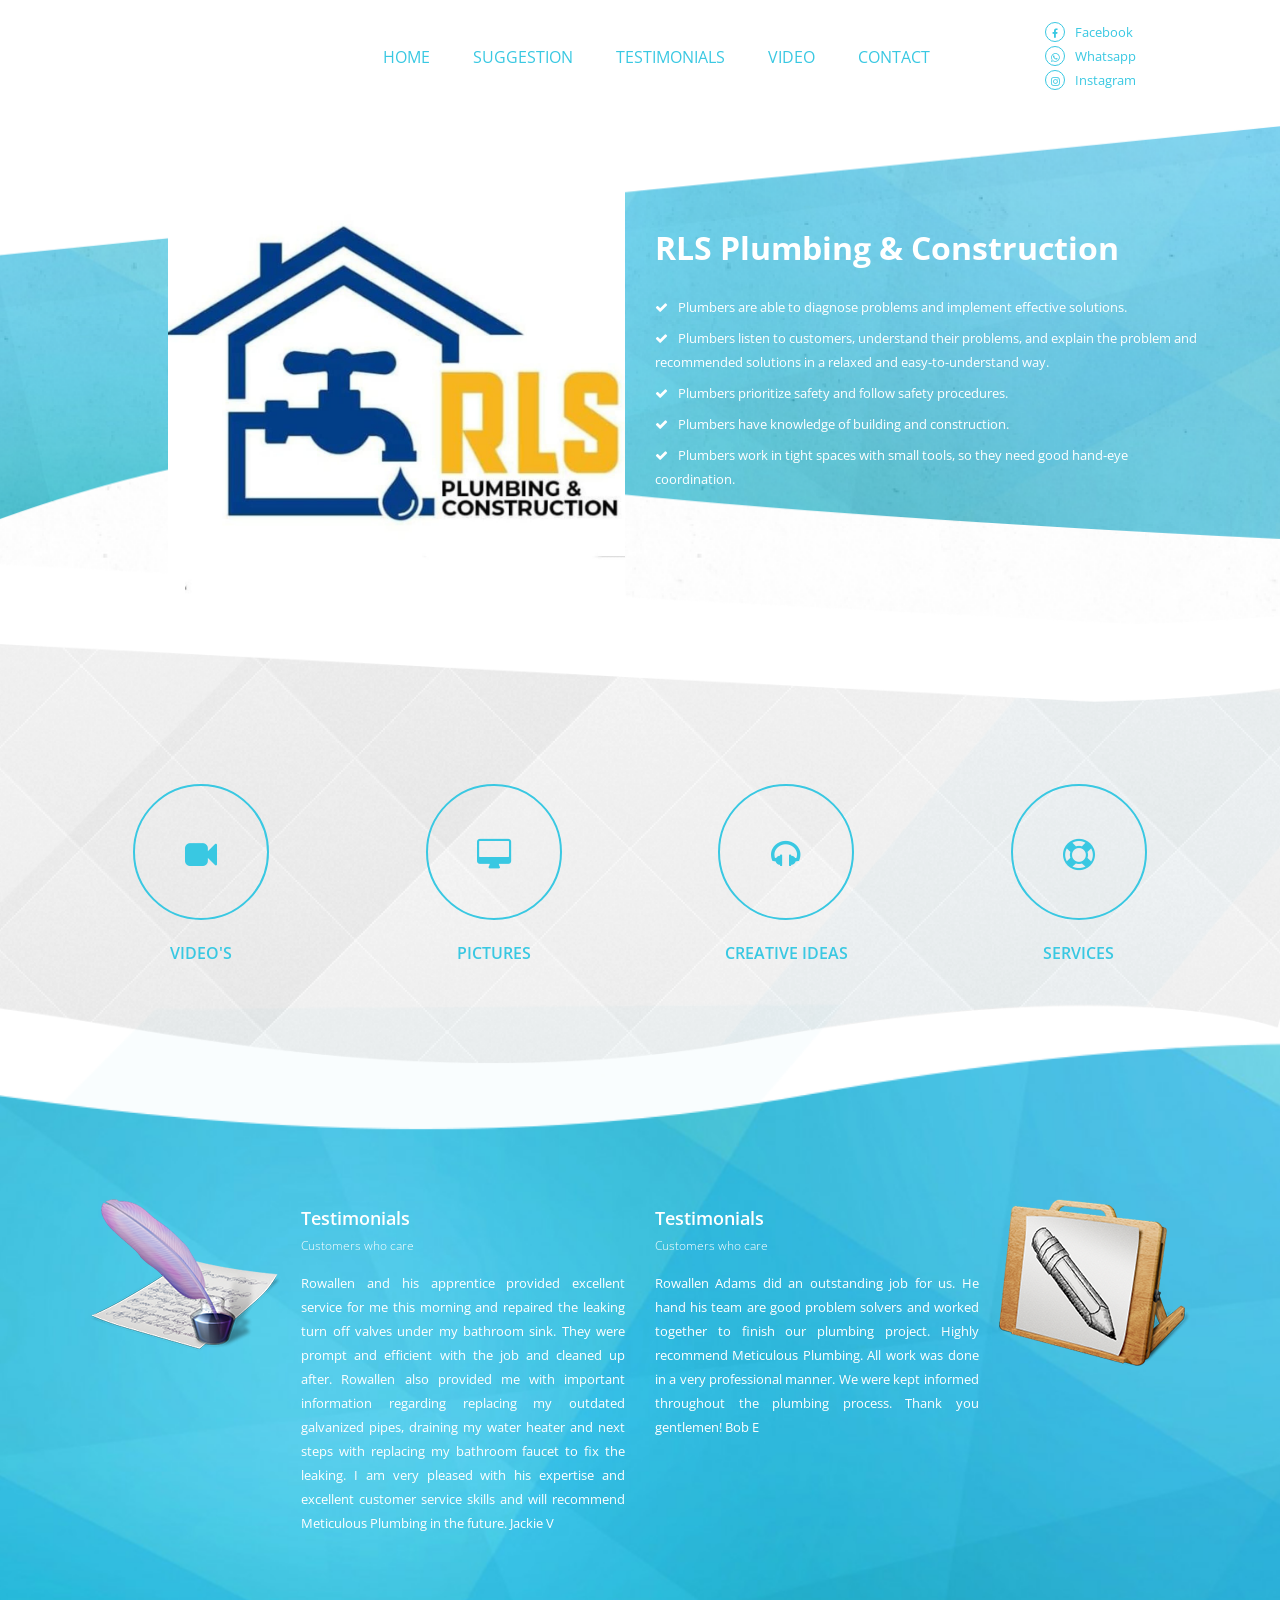
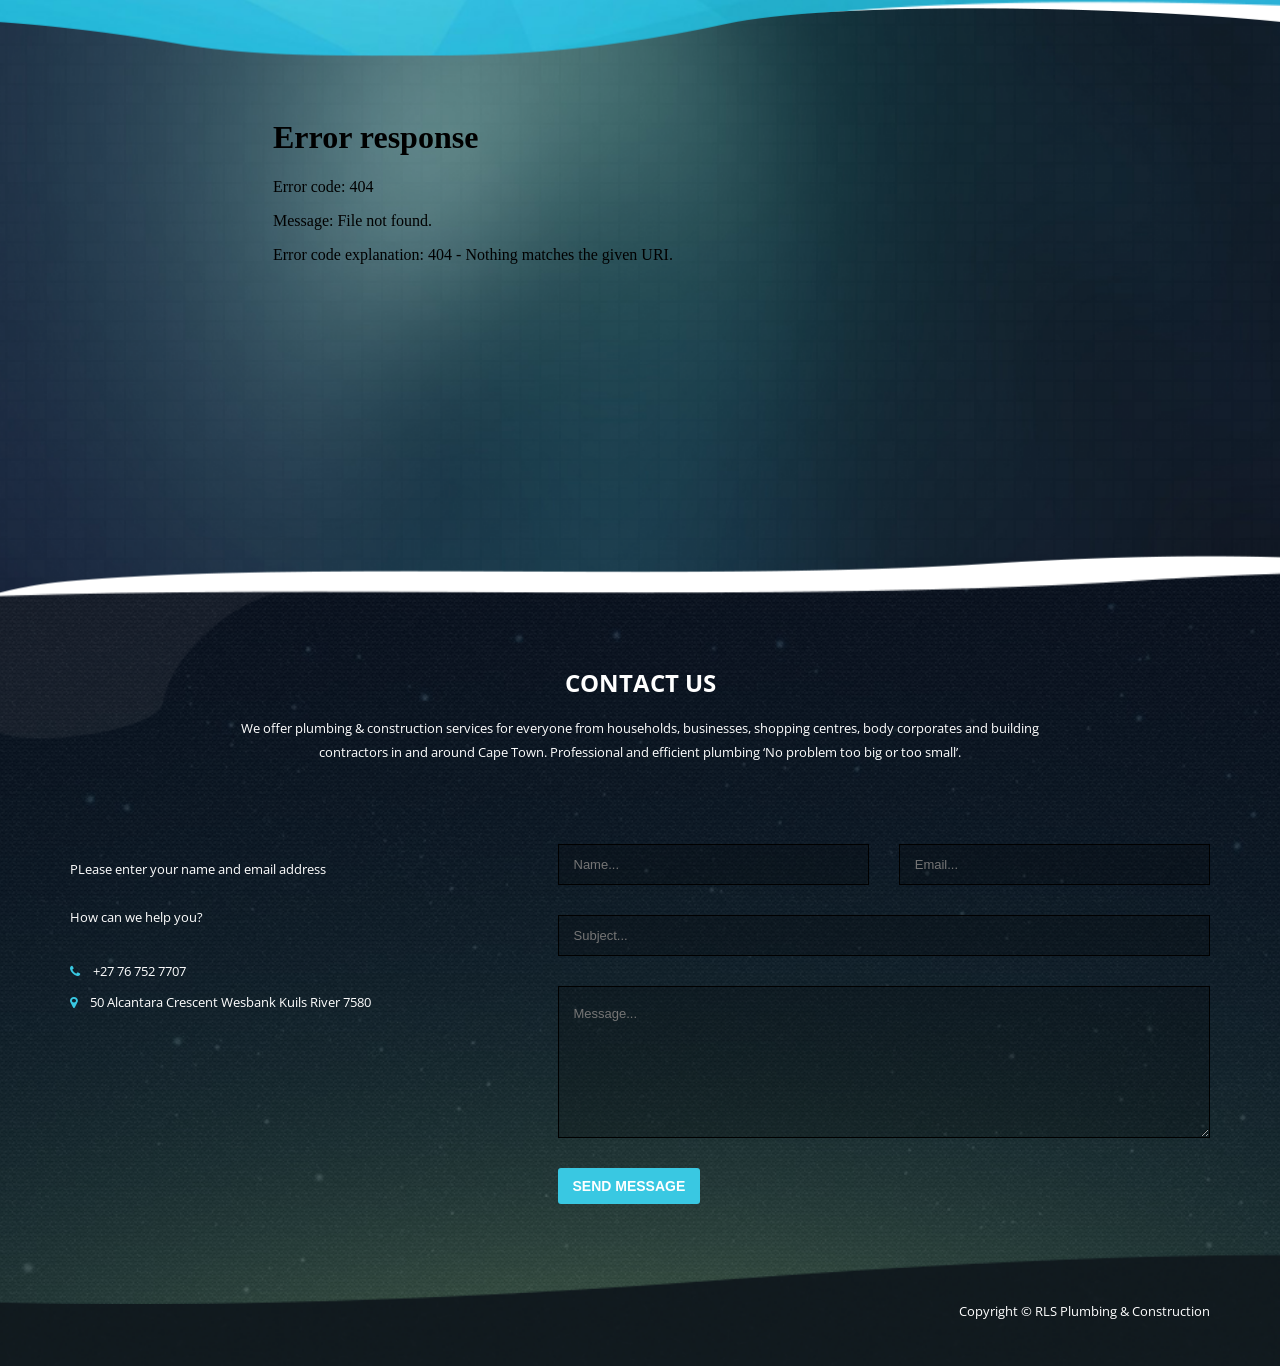
==== index.html @ 3a9bca2a "Update index.html" ====
<!DOCTYPE html>
<!-- Created by Prashan Birijraj --> <html class="no-js"> <!--<![endif]-->
<head>
    <meta charset="utf-8">
    <title>RLS Plumbing</title>
    <meta name="description" content="">
    <meta name="viewport" content="width=device-width, initial-scale=1.0, maximum-scale=1.0, user-scalable=no">
    
    <!-- Bootstrap Stylesheet -->
    <link rel="stylesheet" href="css/bootstrap.min.css">

    <!-- Animate -->
    <link rel="stylesheet" href="css/animate.min.css">

    <!-- Google Fonts -->
    <link href='http://fonts.googleapis.com/css?family=Open+Sans:400,300,600,700,800' rel='stylesheet' type='text/css'>
    
    <!-- FontAwesome Icons -->
    <link rel="stylesheet" href="css/font-awesome.min.css">
    
    <!-- Normalize Stylesheet -->
    <link rel="stylesheet" href="css/normalize.min.css">

    <!-- Main Styles -->
    <link rel="stylesheet" href="css/templatemo_style.css">

    <script src="js/vendor/modernizr-2.6.2.min.js"></script>
    

</head>
<body>
    <div id="responsive-menu">
        <ul class="menu-holder">
        <li><a href="#"><i class="fa fa-home"></i>Home</a></li>
        <li><a href="#services"><i class="fa fa-cogs"></i>Services</a></li>
        <li><a href="#testimonials"><i class="fa fa-list"></i>Testimonials</a></li>
        <li><a href="#video"><i class="fa fa-list"></i>Video</a></li>
        </ul>
    </div>

    <!-- HEADER -->
    <header class="site-header">
        <div class="container">
            <div class="row">
                <div class="menu-holder">
                    <div class="col-md-3 col-sm-2 logo">
                    
                   </div>
                    <div class="col-md-7 col-sm-8">
                        <nav class="main-menu hidden-xs">
                            <ul>
                                <li><a href="#">Home</a></li>
                                <li><a href="#services">Suggestion</a></li>
                                <li><a href="#products">Testimonials</a></li>
                                <li><a href="#video">Video</a></li>
                                <li><a href="#contact">Contact</a></li>
                            </ul>
                        </nav>
                    </div>
                    <div class="col-md-2 col-sm-2 col-xs-12">
                        <ul class="social-top">
                            <li><a href="https://www.facebook.com/profile.php?id=100056370736093&mibextid=ZbWKwL" target="_blank"><i class="fa fa-facebook"></i><span class="hidden-xs">Facebook</span></a></li>
                            <li><a href="https://wa.me/+27767527707" target="_blank"><i class="fa fa-whatsapp"></i><span class="hidden-xs">Whatsapp</span></a></li>
                            <li><a href="https://www.instagram.com/adamsrowallen?utm_source=qr&igsh=MXdmMWh0ejdxYThpOQ==" target="_blank"><i class="fa fa-instagram"></i><span class="hidden-xs">Instagram</span></a></li>
                        </ul>
                    </div>
                </div>

                <div class="text-right visible-xs">
                    <a href="#" id="mobile_menu"><span class="fa fa-bars"></span></a>
                </div>
            </div>
        </div>
    </header> <!-- .site-header -->
    
    <!-- TOP CONTENT -->
    <div class="top-c">
        <div class="container">
            <div class="row">
                <div class="col-md-offset-1 col-lg-5 col-md-5 col-xs-offset-1 col-sm-5 col-xs-8 col-xs-offset-2">
                    <div class="topc-img">
                        <img src="images/RLS.png"alt="">
                    </div>
                </div>
                <div class="col-lg-6 col-md-6 col-sm-6 col-xs-12">
                    <h3 class="topc-title">RLS Plumbing & Construction</h3>
                    <ul>
                        <li><i class="fa fa-check"></i>Plumbers are able to diagnose problems and implement effective solutions.<li>
                        <li><i class="fa fa-check"></i>Plumbers listen to customers, understand their problems, and explain the problem and recommended solutions in a relaxed and easy-to-understand way.</li>
                        <li><i class="fa fa-check"></i>Plumbers prioritize safety and follow safety procedures.</li>
                        <li><i class="fa fa-check"></i>Plumbers have knowledge of building and construction. </li>
                        <li><i class="fa fa-check"></i>Plumbers work in tight spaces with small tools, so they need good hand-eye    coordination.</li>
                    </ul>
                </div>
            </div>
        </div>
    </div>

    <!-- SERVICES -->
    <div class="content-section" id="services">
        <div class="container">
            <div class="row">
                <div class="col-md-3 col-xs-6 text-center">
                    <div class="service-item">
                        <div class="service-icon">
                            <i class="fa fa-video-camera"></i>
                        </div>
                        <h3 class="service-title">VIDEO'S</h3>
                    </div> <!-- .service-item -->
                </div> <!-- .col-md-3 -->
                <div class="col-md-3 col-xs-6 text-center">
                    <div class="service-item">
                        <div class="service-icon">
                            <i class="fa fa-desktop"></i>
                        </div>
                        <h3 class="service-title">PICTURES</h3>
                    </div> <!-- .service-item -->
                </div> <!-- .col-md-3 -->
                <div class="col-md-3 col-xs-6 text-center">
                    <div class="service-item">
                        <div class="service-icon">
                            <i class="fa fa-headphones"></i>
                        </div>
                        <h3 class="service-title">CREATIVE IDEAS</h3>
                    </div> <!-- .service-item -->
                </div> <!-- .col-md-3 -->
                <div class="col-md-3 col-xs-6 text-center">
                    <div class="service-item">
                        <div class="service-icon">
                            <i class="fa fa-support"></i>
                        </div>
                        <h3 class="service-title">SERVICES</h3>
                    </div> <!-- .service-item -->
                </div> <!-- .col-md-3 -->
            </div> <!-- .row -->
        </div> <!-- .container -->
    </div> <!-- #services -->
    
    <!-- PRODUCTS -->
    <div class="content-section" id="products">
        <div class="container">
            <div class="row">
                <div class="col-md-6">
                    <div class="col-md-5 col-xs-12 text-center">
                        <img src="images/product-1.png" alt="">
                    </div>                    
                    <div class="product-content col-md-7 col-xs-12">
                        <h3>Testimonials</h3>
                        <span>Customers who care</span>
                        <p>
                            Rowallen and his apprentice provided excellent service for me this morning and repaired the leaking turn off valves under my bathroom sink. They were prompt and efficient with the job and cleaned up after. Rowallen also provided me with important information regarding replacing my outdated galvanized pipes, draining my water heater and next steps with replacing my bathroom faucet to fix the leaking. I am very pleased with his expertise and excellent customer service skills and will recommend Meticulous Plumbing in the future.
                            

                            Jackie V</p>
                    </div>
                </div> <!-- .col-md-6 -->
                <div class="col-md-6">
                    <div class="product-content col-md-7 col-xs-12">
                        <h3>Testimonials</h3>
                        <span>Customers who care</span>
                        <p>Rowallen Adams did an outstanding job for us. He hand his team are good problem solvers and worked together to finish our plumbing project. Highly recommend Meticulous Plumbing. All work was done in a very professional manner. We were kept informed throughout the plumbing process. Thank you gentlemen!

                            Bob E</p>
                    </div>
                    <div class="col-md-5 col-xs-12 text-center">
                        <img src="images/product-2.png" alt="">
                    </div>
                </div> <!-- .col-md-6 -->
            </div>
        </div>
    </div> <!-- #products -->


    <!-- VIDEO FEATURe -->
    <div id="video" class="video-feature content-section">
        <div class="container">
            <div class="row">
                <div class="col-md-8 col-md-offset-2">
                    <div class="video embed-responsive embed-responsive-16by9">
                        <iframe src="Cover_video.mp4 "allowfullscreen></iframe>
                        <!-- https://www.scorchsoft.com/blog/youtube-z-index-embed-iframe-fix/ -->
                    </div>
                </div> <!-- .col-md-8 -->
            </div> <!-- .row -->
        </div> <!-- .container -->
    </div> <!-- .video-feature -->


    <!-- CONTACT -->
    <div class="content-section" id="contact">
        <div class="container">
            <div class="row">
                <div class="col-md-12 text-center section-header">
                    <h2 class="section-title">Contact Us</h2>
                    <p>We offer plumbing & construction services for everyone from households, businesses, shopping centres, body corporates and building contractors in and around Cape Town. Professional and efficient plumbing ‘No problem too big or too small’.</p>
                </div>
            </div>
            <div class="row">
               <div class="col-md-5 contact-info">
                   <p>PLease enter your name and email address <br><br>How can we help you?</p>
                   <ul>
                       <li><i class="fa fa-phone"></i> +27 76 752 7707</li>
                       <li><i class="fa fa-map-marker"></i> 50 Alcantara Crescent Wesbank Kuils River 7580 </li>
                   </ul>
               </div> <!-- .col-md-5 -->
               <div class="col-md-7">
                    <div class="row">
                        <form class="contact-form" action="#" method="post">
                           <fieldset class="col-md-6">
                               <input type="text" name="name" placeholder="Name...">
                           </fieldset>
                           <fieldset class="col-md-6">
                               <input type="email" name="email" placeholder="Email...">
                           </fieldset>
                           <fieldset class="col-md-12">
                               <input type="text" name="subject" placeholder="Subject...">
                           </fieldset>
                           <fieldset class="col-md-12">
                               <textarea name="message" id="message" cols="30" rows="5" placeholder="Message..."></textarea>
                           </fieldset>
                           <fieldset class="col-md-12">
                               <input type="submit" value="Send Message" class="main-button">
                           </fieldset>
                        </form>
                    </div> <!-- .row -->
               </div> <!-- .col-md-8 -->
            </div> <!-- .row -->
        </div> <!-- .container -->
    </div> <!-- #contact -->


    <!-- FOOTER -->
    <footer class="site-footer">
        <div class="container">
            <div class="row">
                <div class="col-md-12 text-right">
                    <p>Copyright &copy; RLS Plumbing & Construction</p>
                </div> <!-- .col-md-12 -->
            </div> <!-- .row -->
        </div> <!-- .container -->
    </footer> <!-- .site-footer -->


    <script src="js/vendor/jquery-1.10.1.min.js"></script>
    <script src="js/vendor/jquery.gmap3.min.js"></script>
    <script src="js/plugins.js"></script>
    <script src="js/main.js"></script>
    <script src="js/mobile-menu.js"></script>
</body>
</html>
---- css/templatemo_style.css ----
/*

Ocean Template

http://www.templatemo.com/tm-420-ocean
	
*/


/* ==========================================================================
    HTML5 Boilerplate styles - h5bp.com (generated via initializr.com)
   ========================================================================== */
html,
button,
input,
select,
textarea {
  color: #222;
}
body {
  font-size: 1em;
  line-height: 1.4;
}
::-moz-selection {
  background: #b3d4fc;
  text-shadow: none;
}
::selection {
  background: #b3d4fc;
  text-shadow: none;
}

hr {
  display: block;
  height: 1px;
  border: 0;
  border-top: 1px solid #ccc;
  margin: 1em 0;
  padding: 0;
}
img {
  vertical-align: middle;
}
fieldset {
  border: 0;
  margin: 0;
  padding: 0;
}
textarea {
  resize: vertical;
}
.chromeframe {
  margin: 0.2em 0;
  background: #ccc;
  color: #000;
  padding: 0.2em 0;
}
/* ==========================================================================
   Helper classes
   ========================================================================== */
.hidden {
  display: none !important;
  visibility: hidden;
}
.visuallyhidden {
  border: 0;
  clip: rect(0 0 0 0);
  height: 1px;
  margin: -1px;
  overflow: hidden;
  padding: 0;
  position: absolute;
  width: 1px;
}
.visuallyhidden.focusable:active,
.visuallyhidden.focusable:focus {
  clip: auto;
  height: auto;
  margin: 0;
  overflow: visible;
  position: static;
  width: auto;
}
.invisible {
  visibility: hidden;
}
.clearfix:before,
.clearfix:after {
  content: " ";
  display: table;
}
.clearfix:after {
  clear: both;
}
.clearfix {
  *zoom: 1;

}
.text-muted {
  color: #848b8f;
}
/* ==========================================================================
    Forms
   ========================================================================== */
form input[type="text"],
form input[type="email"],
form input[type="number"],
form input[type="password"] {
  background: #fff;
  color: #999999;
  border: 1px solid #dddddd;
  padding: 12px 15px;
  width: 100%;
  -webkit-transition: all 250ms ease-in-out;
  -moz-transition: all 250ms ease-in-out;
  -o-transition: all 250ms ease-in-out;
  transition: all 250ms ease-in-out;
}
form input[type="text"]:focus,
form input[type="email"]:focus,
form input[type="number"]:focus,
form input[type="password"]:focus {
  -webkit-box-shadow: none !important;
  -moz-box-shadow: none !important;
  box-shadow: none !important;
  outline: none !important;
  border-color: #f57e37;
}
label {
  font-weight: normal;
}
/* ==========================================================================
   Print styles
   ========================================================================== */
@media print {
  * {
    background: transparent !important;
    color: #000 !important;
    /* Black prints faster: h5bp.com/s */
    box-shadow: none !important;
    text-shadow: none !important;
  }
  a,
  a:visited {
    text-decoration: underline;
  }
  a[href]:after {
    content: " (" attr(href) ")";
  }
  abbr[title]:after {
    content: " (" attr(title) ")";
  }
  /*
     * Don't show links for images, or javascript/internal links
     */
  .ir a:after,
  a[href^="javascript:"]:after,
  a[href^="#"]:after {
    content: "";
  }
  pre,
  blockquote {
    border: 1px solid #999;
    page-break-inside: avoid;
  }
  thead {
    display: table-header-group;
    /* h5bp.com/t */
  }
  tr,
  img {
    page-break-inside: avoid;
  }
  img {
    max-width: 100% !important;
  }
  @page {
    margin: 0.5cm;
  }
  p,
  h2,
  h3 {
    orphans: 3;
    widows: 3;
  }
  h2,
  h3 {
    page-break-after: avoid;
  }
}
/* ==========================================================================
    Structure & Defaults
   ========================================================================== */
html,
body {
  font-size: 100%;
  width: 100%;
  height: 100%;
}
body {
  background: #ffffff;
  color: #777777;
  font-size: 13px;
  line-height: 24px;
  font-family: 'Open Sans', sans-serif;
  overflow-x: hidden;
}
a {
  color: #39c8e2;
  text-decoration: none !important;
  -webkit-transition: color 200ms ease-in-out;
  -moz-transition: color 200ms ease-in-out;
  -o-transition: color 200ms ease-in-out;
  transition: color 200ms ease-in-out;
}
a:hover {
  color: #CCCC33;
}

#products a {
  color: #0066AA;
}

h1,
h2,
h3,
h4,
h5,
h6 {
  font-family: 'Open Sans', sans-serif;
}
input.main-button,
.main-button {
  font-size: 14px;
  font-weight: 700;
  text-transform: uppercase;
  padding: 10px 15px;
  color: #ffffff;
  background-color: #39c8e2;
  outline: 0;
  border: 0;
  -webkit-border-radius: 3px;
  -webkit-background-clip: padding-box;
  -moz-border-radius: 3px;
  -moz-background-clip: padding;
  border-radius: 3px;
  background-clip: padding-box;
}
/* ==========================================================================
    Header
   ========================================================================== */
.site-header {
  position: fixed;
  top: 0;
  left: 0;
  width: 100%;
  background: white;
  z-index: 1000;
  overflow: hidden;
  padding-bottom: 10px;
}
@include transition(all 250ms ease-in-out);
.site-header .logo {
  margin-top: 42px;
}
.site-header.scrolled {
  background: white;
}
.menu-holder {
  position: relative;
}
.main-menu {
  margin-top: 45px;
}
.main-menu ul {
  padding: 0;
  margin: 0;
  list-style: none;
}
.main-menu ul li {
  display: inline-block;
  margin: 0 20px;
}
.main-menu ul li a {
  text-transform: uppercase;
  font-size: 16px;
}
.main-menu ul li.active a {
  color: grey;
}
ul.social-top {
  padding: 0;
  margin: 20px 0 0 0;
}
ul.social-top li {
  display: block;
}
ul.social-top li a i {
  margin-right: 10px;
  width: 20px;
  height: 20px;
  border: 1px solid #39c8e2;
  -webkit-border-radius: 50%;
  -webkit-background-clip: padding-box;
  -moz-border-radius: 50%;
  -moz-background-clip: padding;
  border-radius: 50%;
  background-clip: padding-box;
  text-align: center;
  line-height: 20px;
  font-size: 10px;
}
#responsive-menu {
  top: 0;
  width: 250px;
  height: 100%;
  background: #f3f3f3;
  position: fixed;
  z-index: 5500;
  right: -250px;
  transition: all 0.3s ease;
  display: block;
  overflow-y: auto;
  -webkit-overflow-scrolling: touch;
}

#responsive-menu.open {
  right: 0;
}

#responsive-menu ul {
  padding: 0;
  margin: 20px 0;
  list-style: none;
}

#responsive-menu ul li {
  display: block;
  margin-bottom: 10px;
  padding: 0 15px;
}

#responsive-menu ul li a {
  padding: 12px 18px;
  background-color: #39c8e2;
  color: #fff;
  display: block;
  border-radius: 4px;
  text-transform: uppercase;
  font-size: 14px;
  transition: all 0.2s ease;
}

#responsive-menu ul li a:hover {
  background-color: #2ba7bd;
}

#responsive-menu ul li a i {
  margin-right: 15px;
  width: 20px;
  text-align: center;
}

a#mobile_menu {
  font-size: 24px;
  background-color: #39c8e2;
  color: #ffffff;
  width: 45px;
  height: 45px;
  display: block;
  text-align: center;
  line-height: 45px;
  position: fixed;
  top: 15px;
  right: 15px;
  border-radius: 4px;
  z-index: 6000;
  transition: all 0.2s ease;
}

a#mobile_menu:hover {
  background-color: #2ba7bd;
}

@media (max-width: 767px) {
  .site-header {
    padding: 10px 0;
  }
  
  .main-menu {
    display: none;
  }
  
  .social-top {
    text-align: center;
    margin-top: 20px;
  }
  
  .social-top li {
    display: inline-block;
    margin: 0 5px;
  }
  
  .social-top li a {
    display: flex;
    align-items: center;
    justify-content: center;
    width: 35px;
    height: 35px;
    background: #39c8e2;
    border-radius: 50%;
    color: white;
  }
  
  .social-top li a i {
    margin: 0;
    border: none;
    font-size: 16px;
  }
  
  .social-top li a span {
    display: none;
  }
}

.content-section {
  padding-top: 80px;
}
.top-c {
  background: url(../images/slider-bg.png) no-repeat top center;
  background-size: cover;
  width: 100%;
  height: 504px;
  margin-top: 120px;
  position: relative;
  z-index: 12;
}
.top-c .topc-img {
  margin-top: 60px;
  overflow: hidden;
}
.top-c .topc-img img {
  width: 100%;
}
.top-c ul {
  padding: 0;
  margin: 0;
  list-style: none;
}
.top-c ul li {
  display: block;
  margin-bottom: 7px;
  color: #fff;
}
.top-c ul i {
  margin-right: 10px;
}
.top-c h3.topc-title {
  font-size: 32px;
  color: #fff;
  font-weight: 700;
  margin: 110px 0 30px 0;
}
#services {
  background: url(../images/service-bg.png) no-repeat top center;
  background-size: cover;
  padding-top: 140px;
  padding-bottom: 140px;
  position: relative;
  z-index: 10;
  margin-top: 20px;
}
#services .service-item .service-icon {
  width: 136px;
  height: 136px;
  line-height: 136px;
  text-align: center;
  color: #39c8e2;
  border: 2px solid #39c8e2;
  -webkit-border-radius: 50%;
  -webkit-background-clip: padding-box;
  -moz-border-radius: 50%;
  -moz-background-clip: padding;
  border-radius: 50%;
  background-clip: padding-box;
  font-size: 32px;
  margin: 0 auto;
  -webkit-transition: all 250ms ease-in-out;
  -moz-transition: all 250ms ease-in-out;
  -o-transition: all 250ms ease-in-out;
  transition: all 250ms ease-in-out;
  -webkit-transform: rotate(0);
  -moz-transform: rotate(0);
  -o-transform: rotate(0);
  -ms-transform: rotate(0);
  transform: rotate(0);
}
#services .service-item .service-icon i {
  text-align: center;
  line-height: 136px;
}
#services .service-item h3.service-title {
  text-transform: uppercase;
  font-size: 16px;
  color: #39c8e2;
  font-weight: 600;
  margin-top: 25px;
}
#services .service-item:hover .service-icon {
  background: #39c8e2;
  color: #ffffff;
  -webkit-transform: rotate(360deg);
  -moz-transform: rotate(360deg);
  -o-transform: rotate(360deg);
  -ms-transform: rotate(360deg);
  transform: rotate(360deg);
}
#products {
  background: url(../images/products-bg.png) no-repeat top center;
  background-size: cover;
  position: relative;
  z-index: 11;
  color: #ffffff;
  padding-top: 200px;
  padding-bottom: 120px;
  margin-top: -120px;
}
/*#products .product-left .image-product {
  float: left;
  margin-right: 40px;
}
#products .product-right .image-product {
  float: right;
  margin-left: 40px;
}
#products .image-product {
  width: 192px;
  overflow: hidden;
}
#products .image-product img {
  width: 100%;
}
#products .product-content {
  overflow: hidden;
}*/

#products .product-content {
  padding-left: 0;
  padding-right: 0;
}
#products .product-content h3 {
  font-size: 18px;
  font-weight: 600;
  margin: 10px 0 5px 0;
}
#products .product-content span {
  font-size: 12px;
  font-weight: 300;
  margin-bottom: 20px;
}
#products .product-content p {
  text-align: justify;
}

.video-feature {
  padding: 90px 0;
  background: url(../images/video-bg.png) no-repeat top center;
  background-size: cover;
  position: relative;
  z-index: 12;
  margin-top: -60px;
}

#contact {
  color: #ffffff;
  background: url(../images/contact-bg.png) no-repeat top center;
  background-size: cover;
  margin-top: -40px;
  padding-bottom: 100px;
  position: relative;
  z-index: 14;
}
#contact .section-header {
  margin-bottom: 80px;
}
#contact .section-header p {
  width: 70%;
  margin: 0 auto;
}
#contact h2.section-title {
  font-size: 24px;
  font-weight: 700;
  text-transform: uppercase;
}
#contact p {
  margin-bottom: 30px;
}
#contact a:hover {
  color: #ffffff;
}
#contact ul {
  padding: 0;
  margin: 0;
  list-style: none;
}
#contact ul li {
  margin-bottom: 0.5em;
}
#contact ul li i {
  color: #39c8e2;
  margin-right: 10px;
}
#contact input[type=text],
#contact input[type=email],
#contact textarea {
  color: #fff;
  border: 1px solid #000;
  background: transparent;
  background-color: rgba(0, 0, 0, 0.2);
  margin-bottom: 30px;
}
#contact input[type=text]:focus,
#contact input[type=email]:focus,
#contact textarea:focus {
  border-color: #39c8e2;
}
#contact textarea {
  padding: 15px;
  width: 100%;
  max-width: 100%;
  min-width: 100%;
}
#contact textarea:focus {
  outline: 0;
}
.site-footer {
  background: url(../images/footer-bg.png) no-repeat bottom;
  background-size: cover;
  color: #ffffff;
  position: relative;
  z-index: 7px;
  margin-top: -55px;
  padding: 30px 0;
}
.site-footer p {
  margin-top: 20px;
}


@media (max-width: 992px) and (min-width: 780px) {
	.container {
		width: 96%;
	}
}

/*  Medium devices (desktops, 992px and up)  */

@media (max-width: 992px) {

  .main-menu ul li {
    margin: 0 10px;
  }
  .menu-holder {
    overflow: hidden;
  }
/*  ul.social-top {
    display: none;
  }*/
  .main-menu {
    text-align: right;
  }
/*  ul.social-top {
    text-align: right;
  }
  ul.social-top li {
    display: inline-block;
    margin-right: 6px;
  }*/
  ul.social-top {
    margin-top: 10px;
	margin-left: 10px;
  }
  ul.social-top span {
	  font-size: 10px;
  }
  .top-c {
  	background-image: none;
    background-color: #39c8e2;
	background-position: top;
	height: auto;
    padding-bottom: 60px;
  }
  .top-c .topc-img {
    margin-top: 100px;
  }
  .top-c h3.topc-title {
    margin-top: 100px;
  }
  #services {
/*  background-image: none;
    background-color: #ececec;	*/
    margin-top: 0;
	padding-top: 100px;
    padding-bottom: 60px;
  }
  #services .service-item {
    margin-bottom: 40px;
  }
  #products {
    margin-top: 0;
/*	background-image: none;
    background-color: #39c8e2;	*/
    padding-bottom: 60px;
    padding-top: 100px;
  }
  #products .product-left {
    margin-bottom: 60px;
  }
  .video-feature {
    margin-top: 0;
/*	background-image: none;
    background-color: #243b4e;	*/
  }
  .video-feature iframe {
    width: 100%;
  }
  #contact {
    margin-top: 0;
/*	background-image: none;  
    background-color: #14282b;	*/
  }
  #contact .section-header p {
    display: none;
  }
  #contact .contact-info {
    margin-bottom: 60px;
  }
  .site-footer {
/*  background-image: none; 	*/
    background-color: #111a1f;
    margin-top: 0;
    padding: 15px 0;
  }
}
/*  Small devices (tablets, 768px and up)  */
@media (max-width: 768px) {
  .top-c {
    text-align: center;
  }
  .top-c .topc-img {
    margin-top: 60px;
    margin-left: 70px;
  }
  .top-c h3.topc-title {
    margin-top: 60px;
  }
  .site-header .logo {
    margin-top: 20px;
  }
  ul.social-top li {
    display: inline-block;
    margin-right: 6px;
  }
}

/* Mobile Styles */
@media (max-width: 767px) {
  /* General Mobile Adjustments */
  body {
    font-size: 16px;
  }

  .container {
    padding-left: 15px;
    padding-right: 15px;
  }

  /* Header Adjustments */
  .site-header {
    padding: 10px 0;
  }

  /* Navigation Menu */
  .main-menu {
    display: none;
  }

  #responsive-menu {
    display: block;
    position: fixed;
    top: 60px;
    left: 0;
    width: 100%;
    background: rgba(0, 0, 0, 0.9);
    z-index: 1000;
  }

  #responsive-menu ul {
    margin: 0;
    padding: 0;
    list-style: none;
  }

  #responsive-menu ul li {
    border-bottom: 1px solid rgba(255, 255, 255, 0.1);
  }

  #responsive-menu ul li a {
    color: white;
    padding: 15px 20px;
    display: block;
    text-decoration: none;
    font-size: 16px;
  }

  #responsive-menu ul li a i {
    margin-right: 10px;
  }

  /* Content Sections */
  .content-section {
    padding: 40px 0;
  }

  /* Text Adjustments */
  h1 {
    font-size: 2em;
  }

  h2 {
    font-size: 1.5em;
  }

  /* Service Items */
  .service-item {
    margin-bottom: 30px;
  }

  /* Contact Form */
  .contact-form {
    padding: 20px;
  }

  .contact-form input,
  .contact-form textarea {
    margin-bottom: 15px;
  }

  /* Images */
  img {
    max-width: 100%;
    height: auto;
  }
}

/* Tablet Styles */
@media (min-width: 768px) and (max-width: 991px) {
  .container {
    padding-left: 20px;
    padding-right: 20px;
  }

  .service-item {
    margin-bottom: 30px;
  }
}
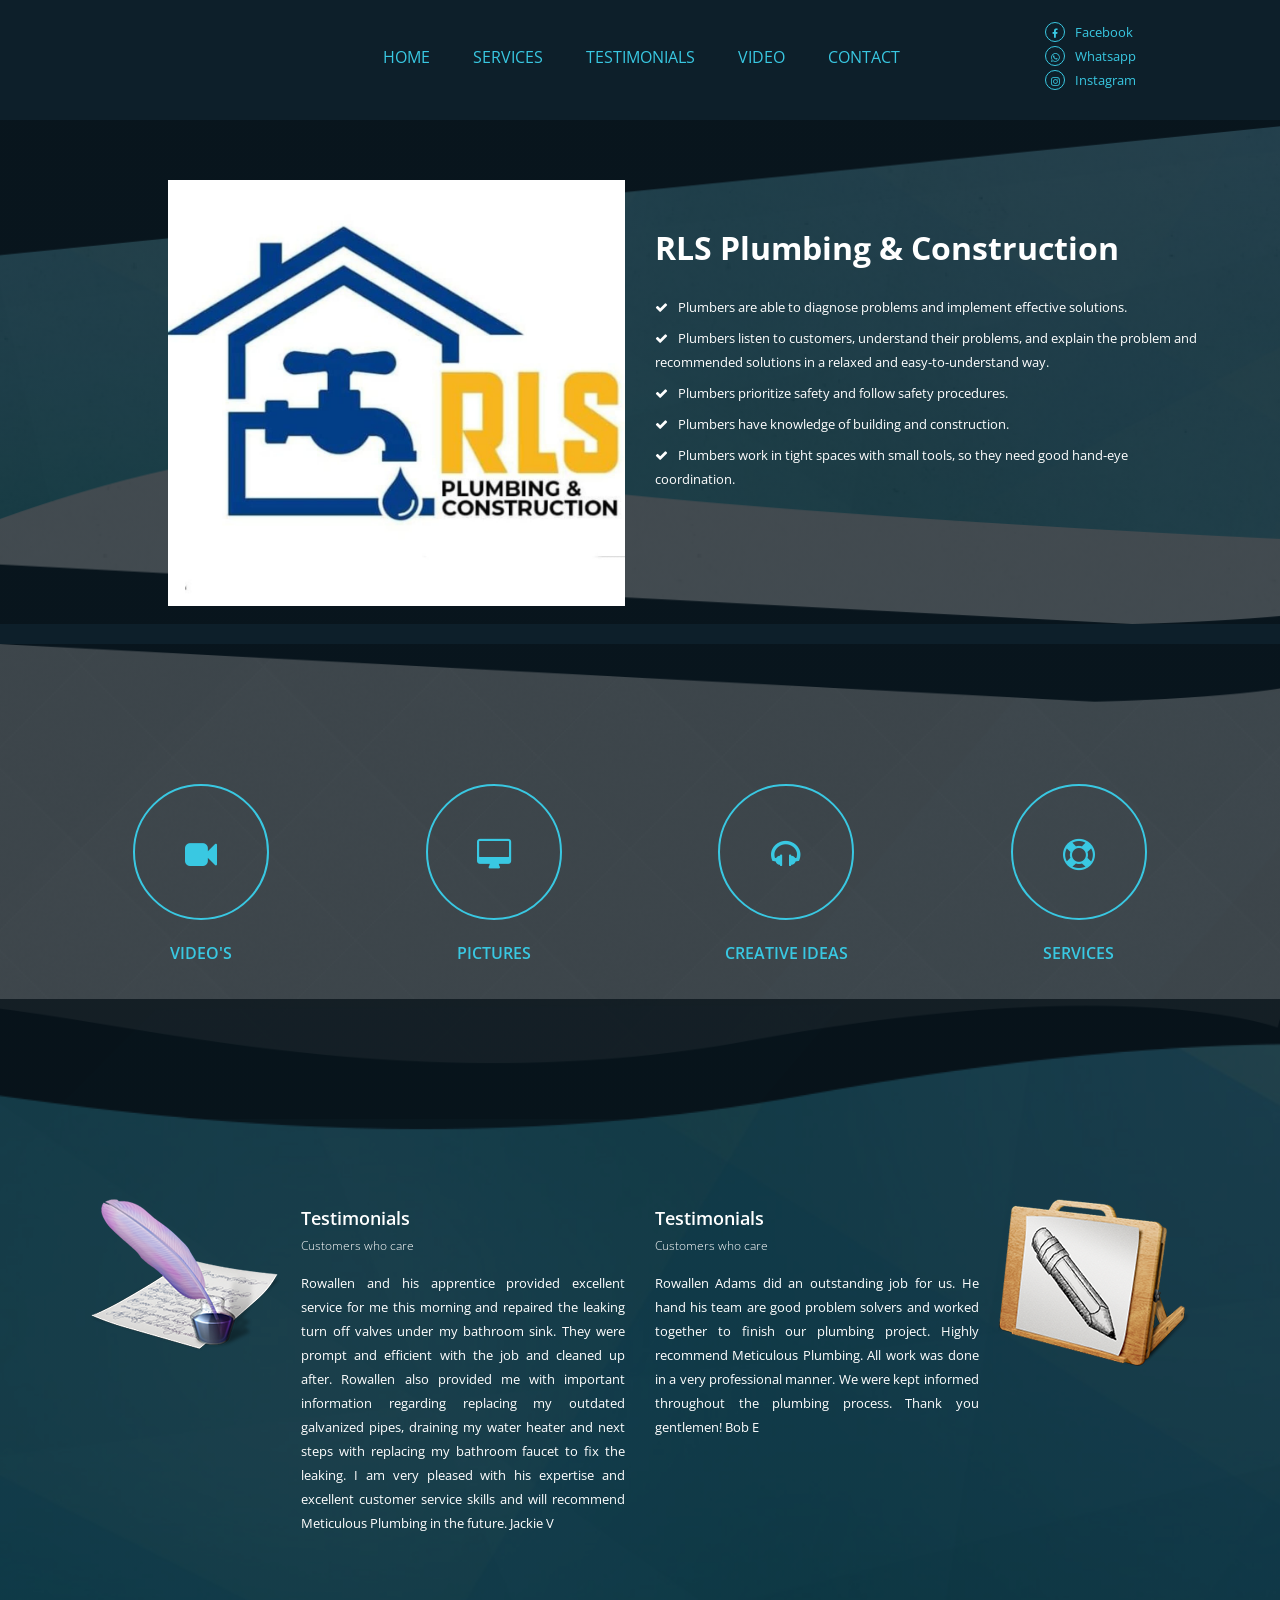
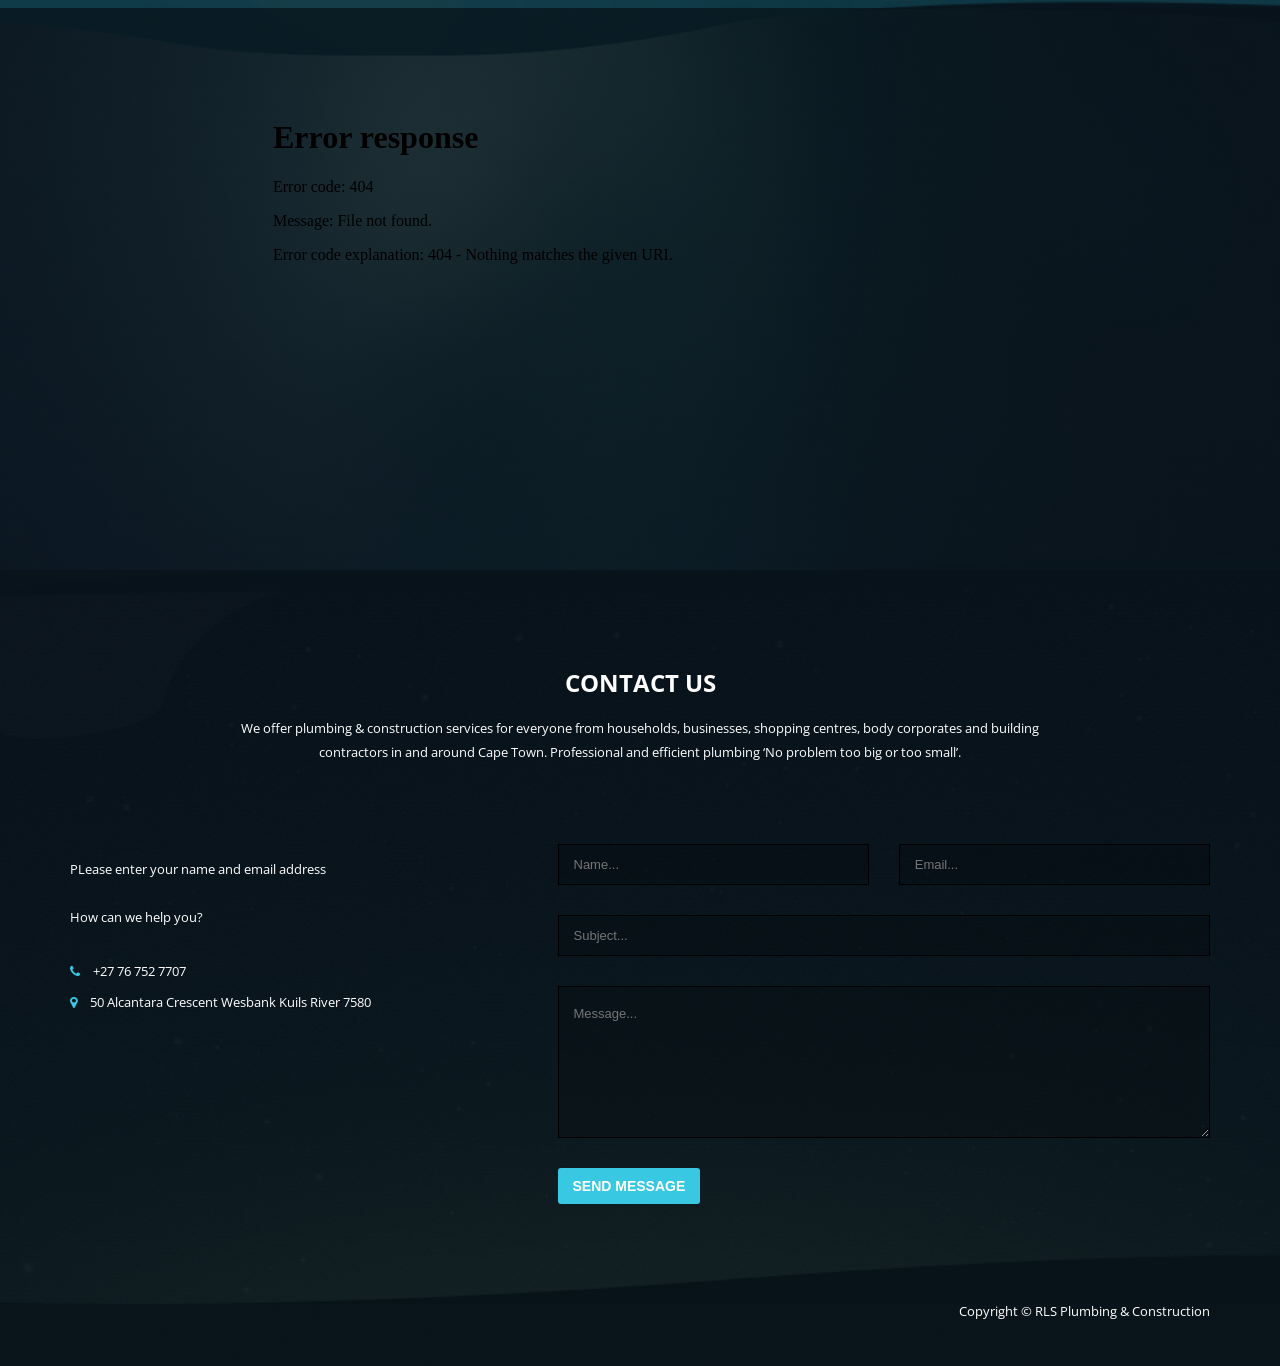
==== commit 606cbae3: "Fix mobile navigation menu" ====
--- a/index.html
+++ b/index.html
@@ -33,8 +33,9 @@
         <ul class="menu-holder">
         <li><a href="#"><i class="fa fa-home"></i>Home</a></li>
         <li><a href="#services"><i class="fa fa-cogs"></i>Services</a></li>
-        <li><a href="#testimonials"><i class="fa fa-list"></i>Testimonials</a></li>
+        <li><a href="#products"><i class="fa fa-list"></i>Testimonials</a></li>
         <li><a href="#video"><i class="fa fa-list"></i>Video</a></li>
+        <li><a href="#contact"><i class="fa fa-envelope"></i>Contact</a></li>
         </ul>
     </div>
 
@@ -50,7 +51,7 @@
                         <nav class="main-menu hidden-xs">
                             <ul>
                                 <li><a href="#">Home</a></li>
-                                <li><a href="#services">Suggestion</a></li>
+                                <li><a href="#services">Services</a></li>
                                 <li><a href="#products">Testimonials</a></li>
                                 <li><a href="#video">Video</a></li>
                                 <li><a href="#contact">Contact</a></li>
--- a/css/templatemo_style.css
+++ b/css/templatemo_style.css
@@ -198,8 +198,8 @@
   height: 100%;
 }
 body {
-  background: #ffffff;
-  color: #777777;
+  background: #0d1f2a;
+  color: #c3d0d9;
   font-size: 13px;
   line-height: 24px;
   font-family: 'Open Sans', sans-serif;
@@ -254,7 +254,7 @@
   top: 0;
   left: 0;
   width: 100%;
-  background: white;
+  background: #0d1f2a;
   z-index: 1000;
   overflow: hidden;
   padding-bottom: 10px;
@@ -264,7 +264,7 @@
   margin-top: 42px;
 }
 .site-header.scrolled {
-  background: white;
+  background: #0d1f2a;
 }
 .menu-holder {
   position: relative;
@@ -314,7 +314,7 @@
   top: 0;
   width: 250px;
   height: 100%;
-  background: #f3f3f3;
+  background: #14232d;
   position: fixed;
   z-index: 5500;
   right: -250px;
@@ -427,7 +427,7 @@
   padding-top: 80px;
 }
 .top-c {
-  background: url(../images/slider-bg.png) no-repeat top center;
+  background: linear-gradient(rgba(7, 18, 25, 0.76), rgba(7, 18, 25, 0.76)), url(../images/slider-bg.png) no-repeat top center;
   background-size: cover;
   width: 100%;
   height: 504px;
@@ -462,7 +462,7 @@
   margin: 110px 0 30px 0;
 }
 #services {
-  background: url(../images/service-bg.png) no-repeat top center;
+  background: linear-gradient(rgba(7, 18, 25, 0.76), rgba(7, 18, 25, 0.76)), url(../images/service-bg.png) no-repeat top center;
   background-size: cover;
   padding-top: 140px;
   padding-bottom: 140px;
@@ -516,7 +516,7 @@
   transform: rotate(360deg);
 }
 #products {
-  background: url(../images/products-bg.png) no-repeat top center;
+  background: linear-gradient(rgba(7, 18, 25, 0.76), rgba(7, 18, 25, 0.76)), url(../images/products-bg.png) no-repeat top center;
   background-size: cover;
   position: relative;
   z-index: 11;
@@ -564,7 +564,7 @@
 
 .video-feature {
   padding: 90px 0;
-  background: url(../images/video-bg.png) no-repeat top center;
+  background: linear-gradient(rgba(7, 18, 25, 0.76), rgba(7, 18, 25, 0.76)), url(../images/video-bg.png) no-repeat top center;
   background-size: cover;
   position: relative;
   z-index: 12;
@@ -573,7 +573,7 @@
 
 #contact {
   color: #ffffff;
-  background: url(../images/contact-bg.png) no-repeat top center;
+  background: linear-gradient(rgba(7, 18, 25, 0.76), rgba(7, 18, 25, 0.76)), url(../images/contact-bg.png) no-repeat top center;
   background-size: cover;
   margin-top: -40px;
   padding-bottom: 100px;
@@ -634,7 +634,7 @@
   outline: 0;
 }
 .site-footer {
-  background: url(../images/footer-bg.png) no-repeat bottom;
+  background: linear-gradient(rgba(7, 18, 25, 0.76), rgba(7, 18, 25, 0.76)), url(../images/footer-bg.png) no-repeat bottom;
   background-size: cover;
   color: #ffffff;
   position: relative;
@@ -685,7 +685,7 @@
   }
   .top-c {
   	background-image: none;
-    background-color: #39c8e2;
+    background-color: #0d1f2a;
 	background-position: top;
 	height: auto;
     padding-bottom: 60px;
@@ -789,10 +789,24 @@
     display: block;
     position: fixed;
     top: 60px;
+    bottom: 0;
     left: 0;
+    right: auto;
     width: 100%;
+    height: auto;
     background: rgba(0, 0, 0, 0.9);
-    z-index: 1000;
+    z-index: 1100;
+    opacity: 0;
+    visibility: hidden;
+    transform: translateY(-10px);
+    transition: opacity 0.3s ease, transform 0.3s ease, visibility 0.3s ease;
+  }
+
+  #responsive-menu.open {
+    right: auto;
+    opacity: 1;
+    visibility: visible;
+    transform: translateY(0);
   }
 
   #responsive-menu ul {
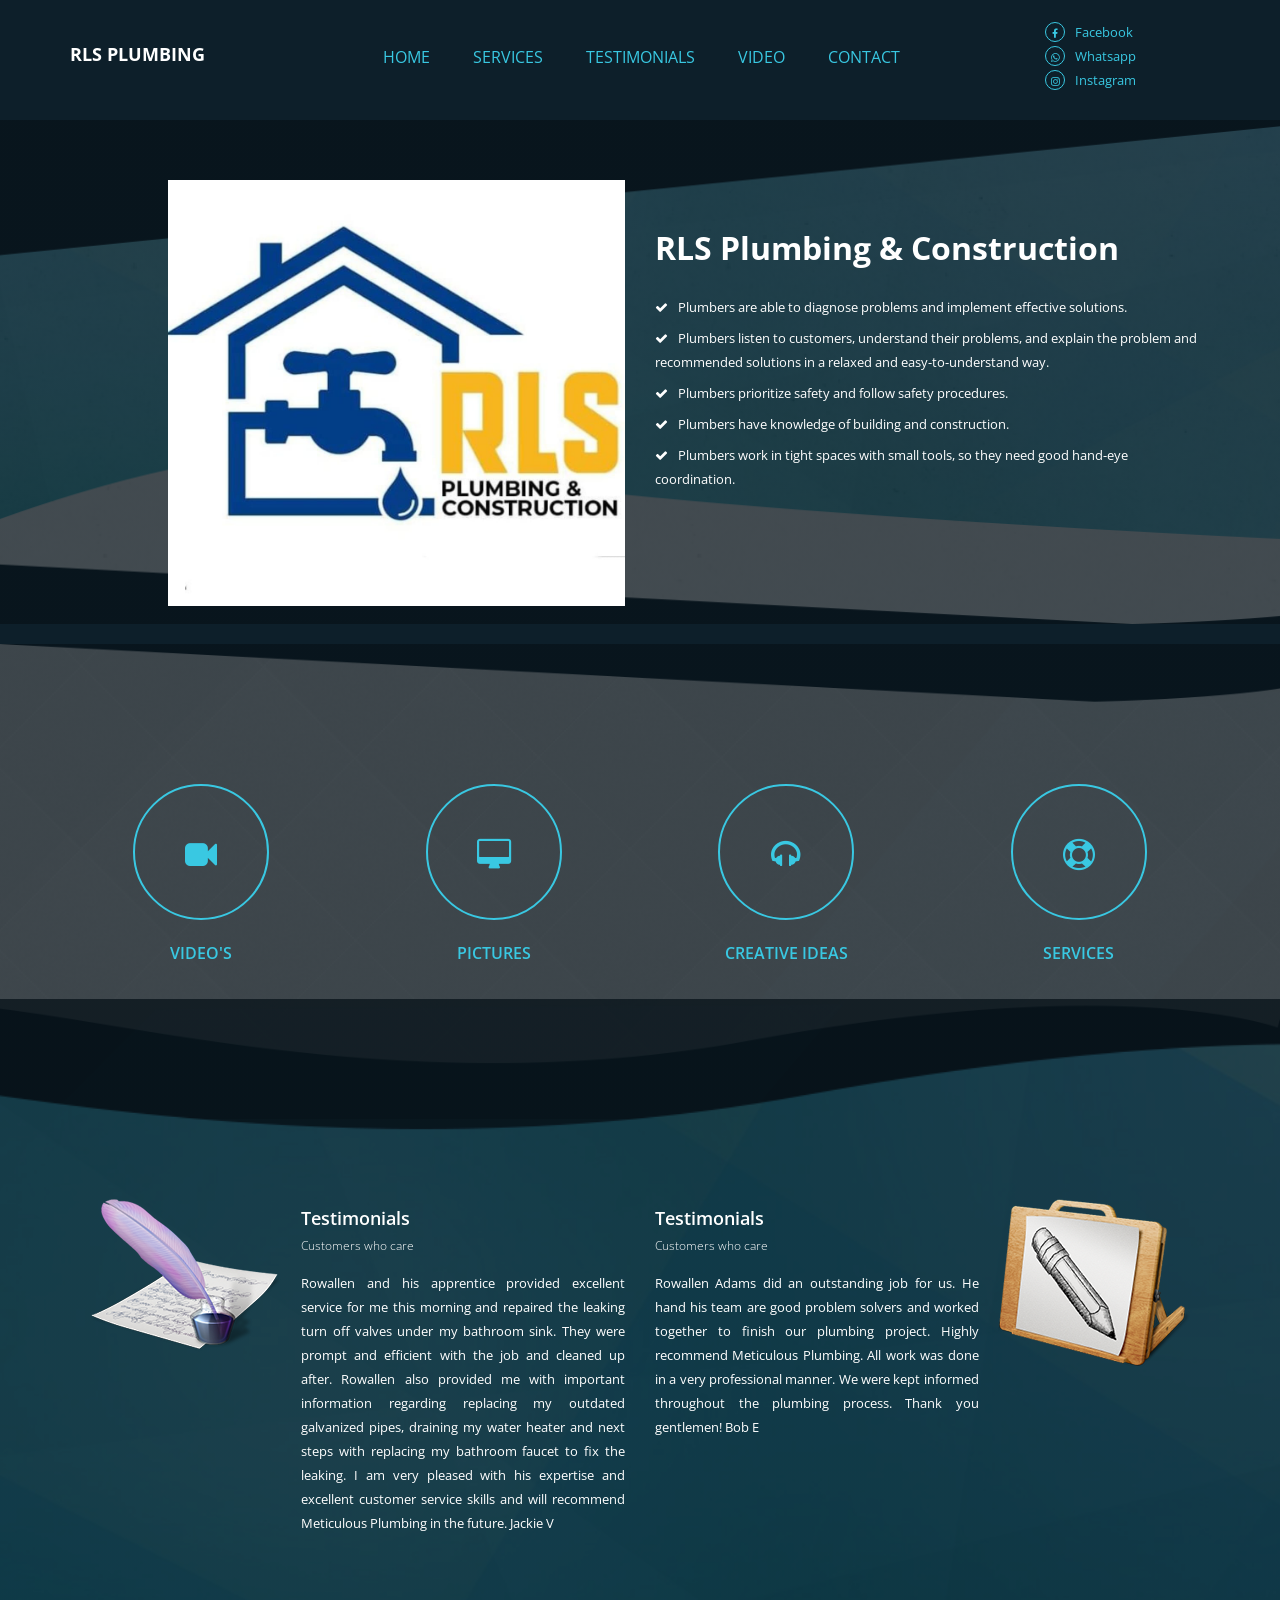
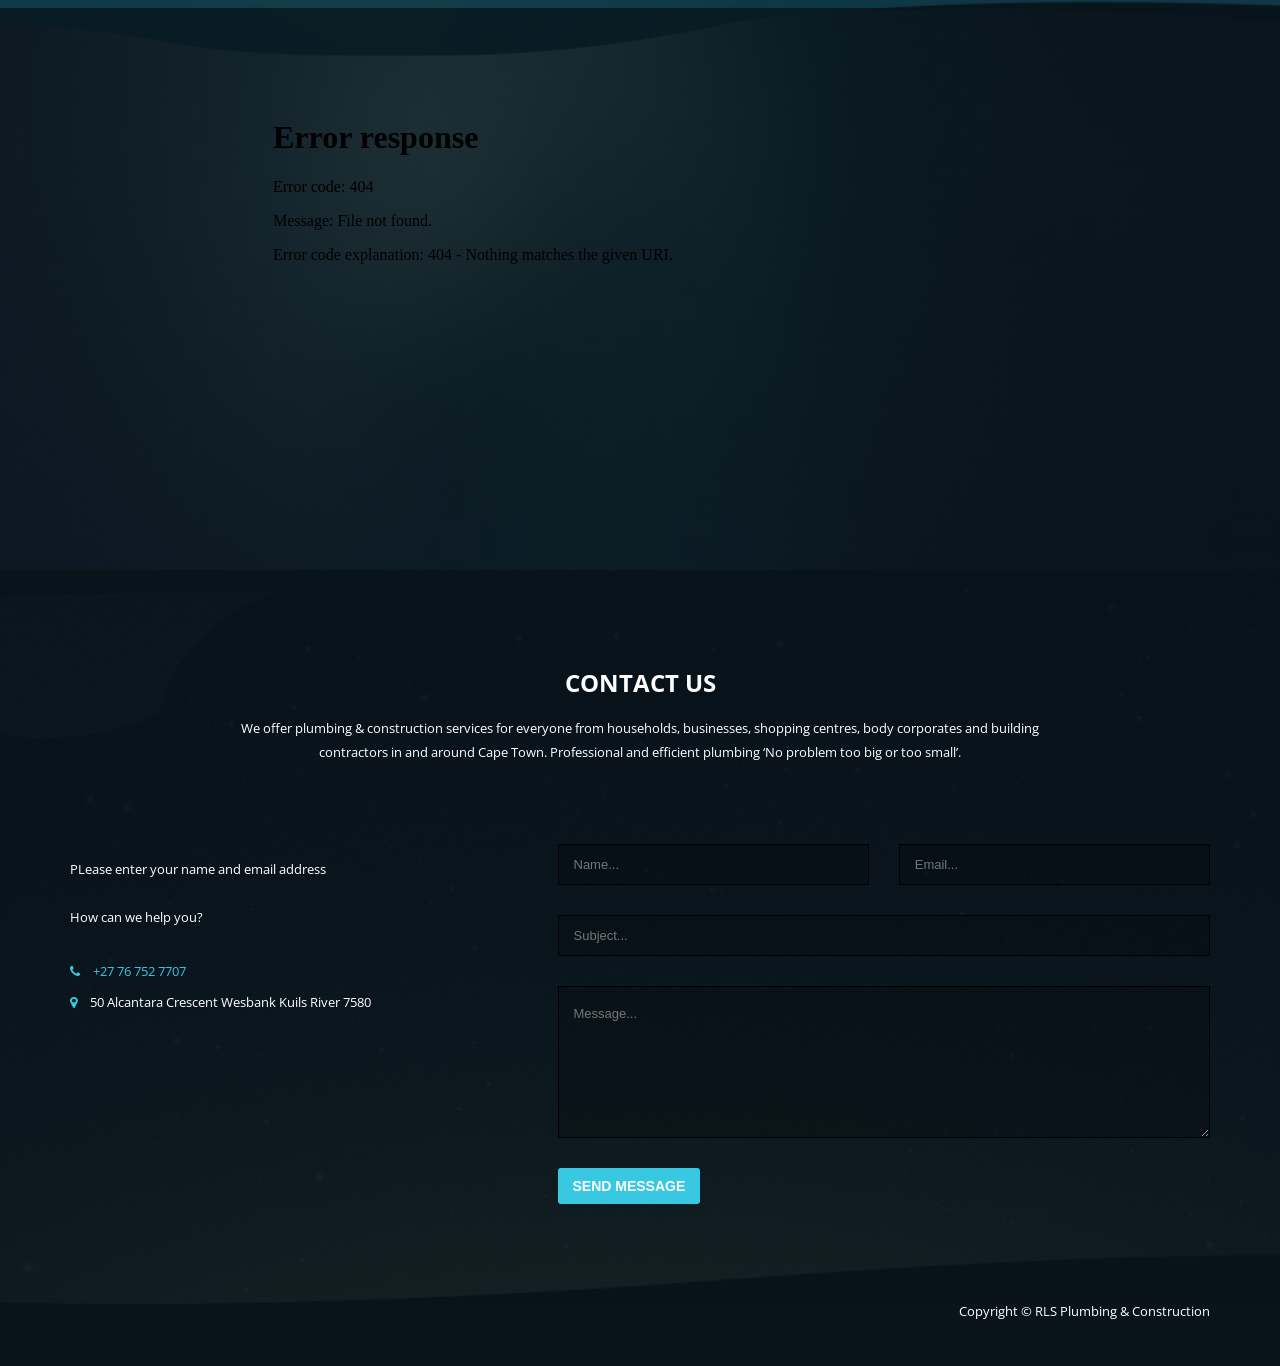
==== commit 8a232692: "Polish mobile menu and accessibility - sync menu open state with aria-expanded via setMenuOpen helpe" ====
--- a/index.html
+++ b/index.html
@@ -4,7 +4,7 @@
     <meta charset="utf-8">
     <title>RLS Plumbing</title>
     <meta name="description" content="">
-    <meta name="viewport" content="width=device-width, initial-scale=1.0, maximum-scale=1.0, user-scalable=no">
+    <meta name="viewport" content="width=device-width, initial-scale=1.0">
     
     <!-- Bootstrap Stylesheet -->
     <link rel="stylesheet" href="css/bootstrap.min.css">
@@ -44,9 +44,7 @@
         <div class="container">
             <div class="row">
                 <div class="menu-holder">
-                    <div class="col-md-3 col-sm-2 logo">
-                    
-                   </div>
+<div class="col-md-3 col-sm-2 logo"><a href="#">RLS Plumbing</a></div>
                     <div class="col-md-7 col-sm-8">
                         <nav class="main-menu hidden-xs">
                             <ul>
@@ -68,7 +66,7 @@
                 </div>
 
                 <div class="text-right visible-xs">
-                    <a href="#" id="mobile_menu"><span class="fa fa-bars"></span></a>
+                    <a href="#" id="mobile_menu" aria-label="Menu" aria-controls="responsive-menu" aria-expanded="false"><span class="fa fa-bars"></span></a>
                 </div>
             </div>
         </div>
@@ -78,9 +76,9 @@
     <div class="top-c">
         <div class="container">
             <div class="row">
-                <div class="col-md-offset-1 col-lg-5 col-md-5 col-xs-offset-1 col-sm-5 col-xs-8 col-xs-offset-2">
+                <div class="col-md-offset-1 col-lg-5 col-md-5 col-sm-5 col-xs-8 col-xs-offset-2">
                     <div class="topc-img">
-                        <img src="images/RLS.png"alt="">
+                        <img src="images/RLS.png" alt="RLS Plumbing and Construction">
                     </div>
                 </div>
                 <div class="col-lg-6 col-md-6 col-sm-6 col-xs-12">
@@ -200,7 +198,7 @@
                <div class="col-md-5 contact-info">
                    <p>PLease enter your name and email address <br><br>How can we help you?</p>
                    <ul>
-                       <li><i class="fa fa-phone"></i> +27 76 752 7707</li>
+                       <li><i class="fa fa-phone"></i> <a href="tel:+27767527707">+27 76 752 7707</a></li>
                        <li><i class="fa fa-map-marker"></i> 50 Alcantara Crescent Wesbank Kuils River 7580 </li>
                    </ul>
                </div> <!-- .col-md-5 -->
@@ -243,9 +241,7 @@
 
 
     <script src="js/vendor/jquery-1.10.1.min.js"></script>
-    <script src="js/vendor/jquery.gmap3.min.js"></script>
     <script src="js/plugins.js"></script>
-    <script src="js/main.js"></script>
     <script src="js/mobile-menu.js"></script>
 </body>
 </html>
--- a/css/templatemo_style.css
+++ b/css/templatemo_style.css
@@ -263,6 +263,13 @@
 .site-header .logo {
   margin-top: 42px;
 }
+.site-header .logo a {
+  font-size: 18px;
+  font-weight: 700;
+  color: #ffffff;
+  text-transform: uppercase;
+  white-space: nowrap;
+}
 .site-header.scrolled {
   background: #0d1f2a;
 }
@@ -365,11 +372,11 @@
   font-size: 24px;
   background-color: #39c8e2;
   color: #ffffff;
-  width: 45px;
-  height: 45px;
+  width: 48px;
+  height: 48px;
   display: block;
   text-align: center;
-  line-height: 45px;
+  line-height: 48px;
   position: fixed;
   top: 15px;
   right: 15px;
@@ -405,8 +412,8 @@
     display: flex;
     align-items: center;
     justify-content: center;
-    width: 35px;
-    height: 35px;
+    width: 44px;
+    height: 44px;
     background: #39c8e2;
     border-radius: 50%;
     color: white;
@@ -749,7 +756,8 @@
   }
   .top-c .topc-img {
     margin-top: 60px;
-    margin-left: 70px;
+    margin-left: auto;
+    margin-right: auto;
   }
   .top-c h3.topc-title {
     margin-top: 60px;
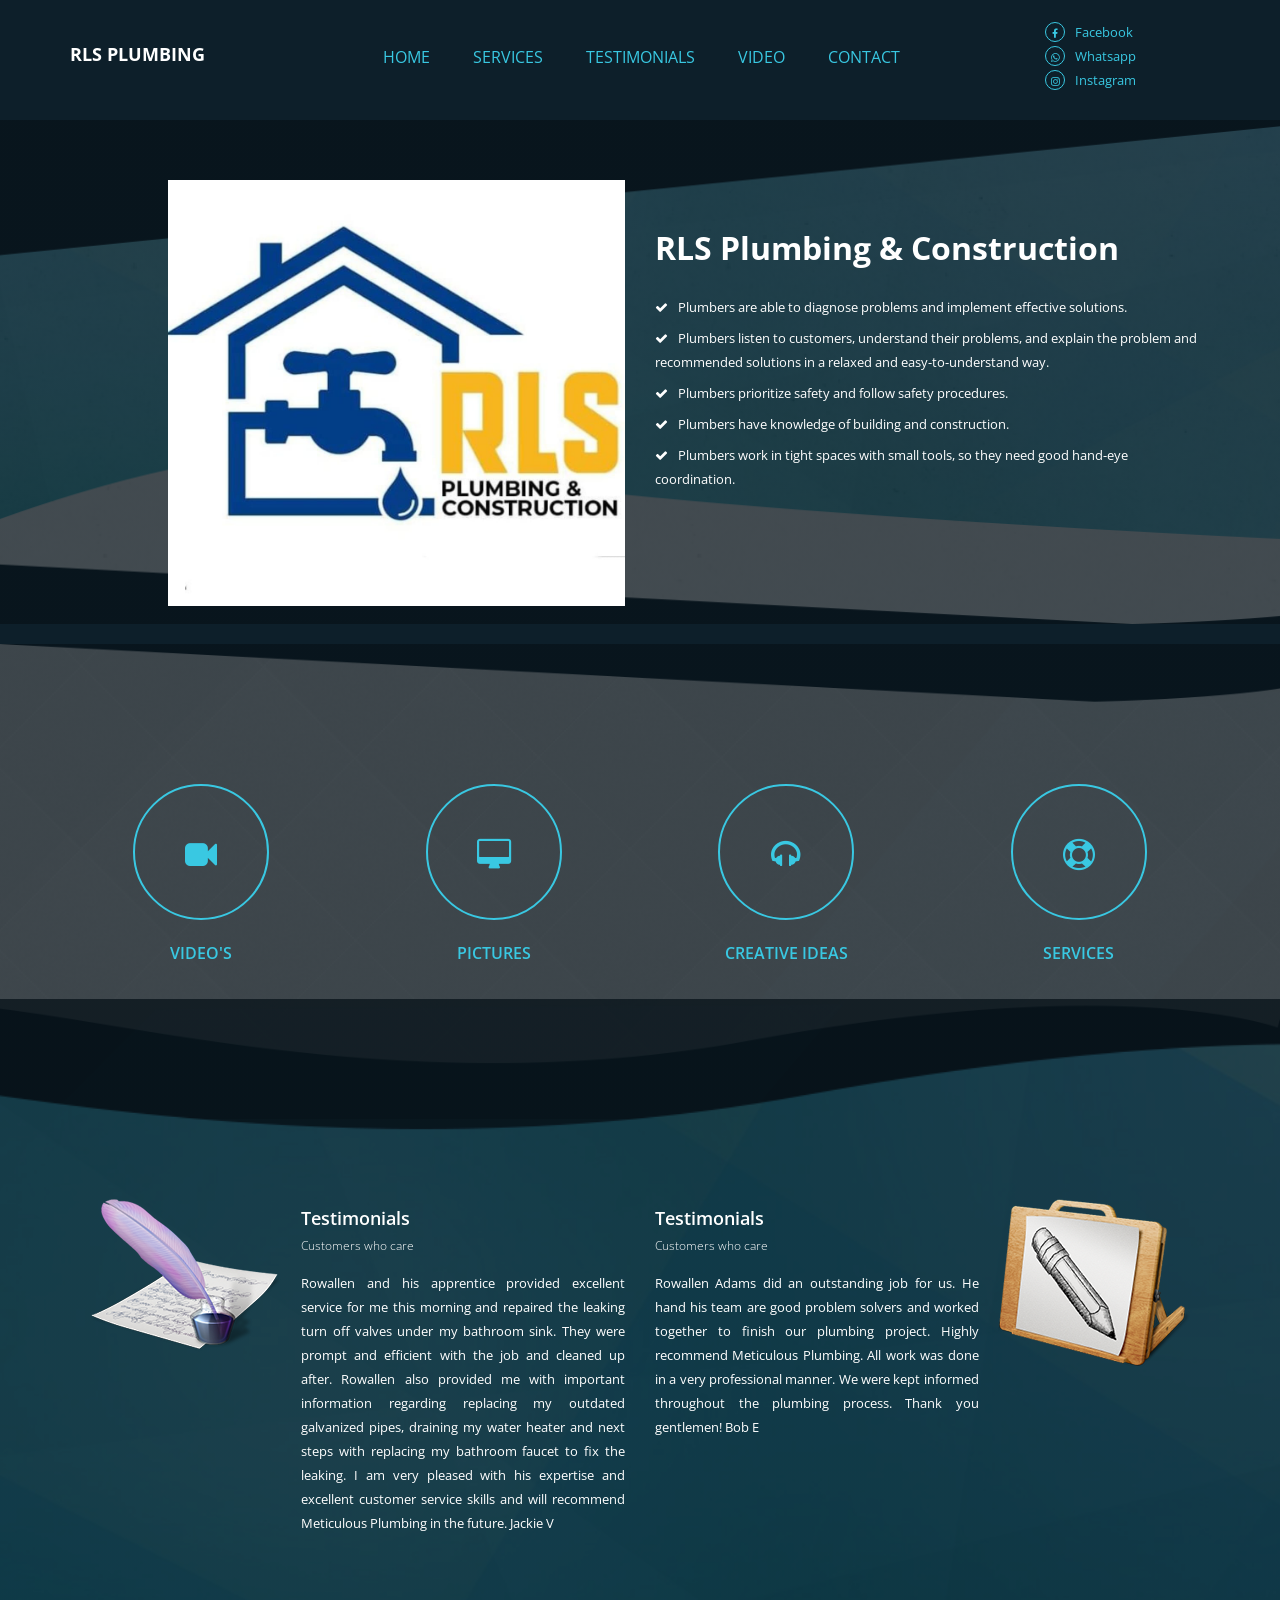
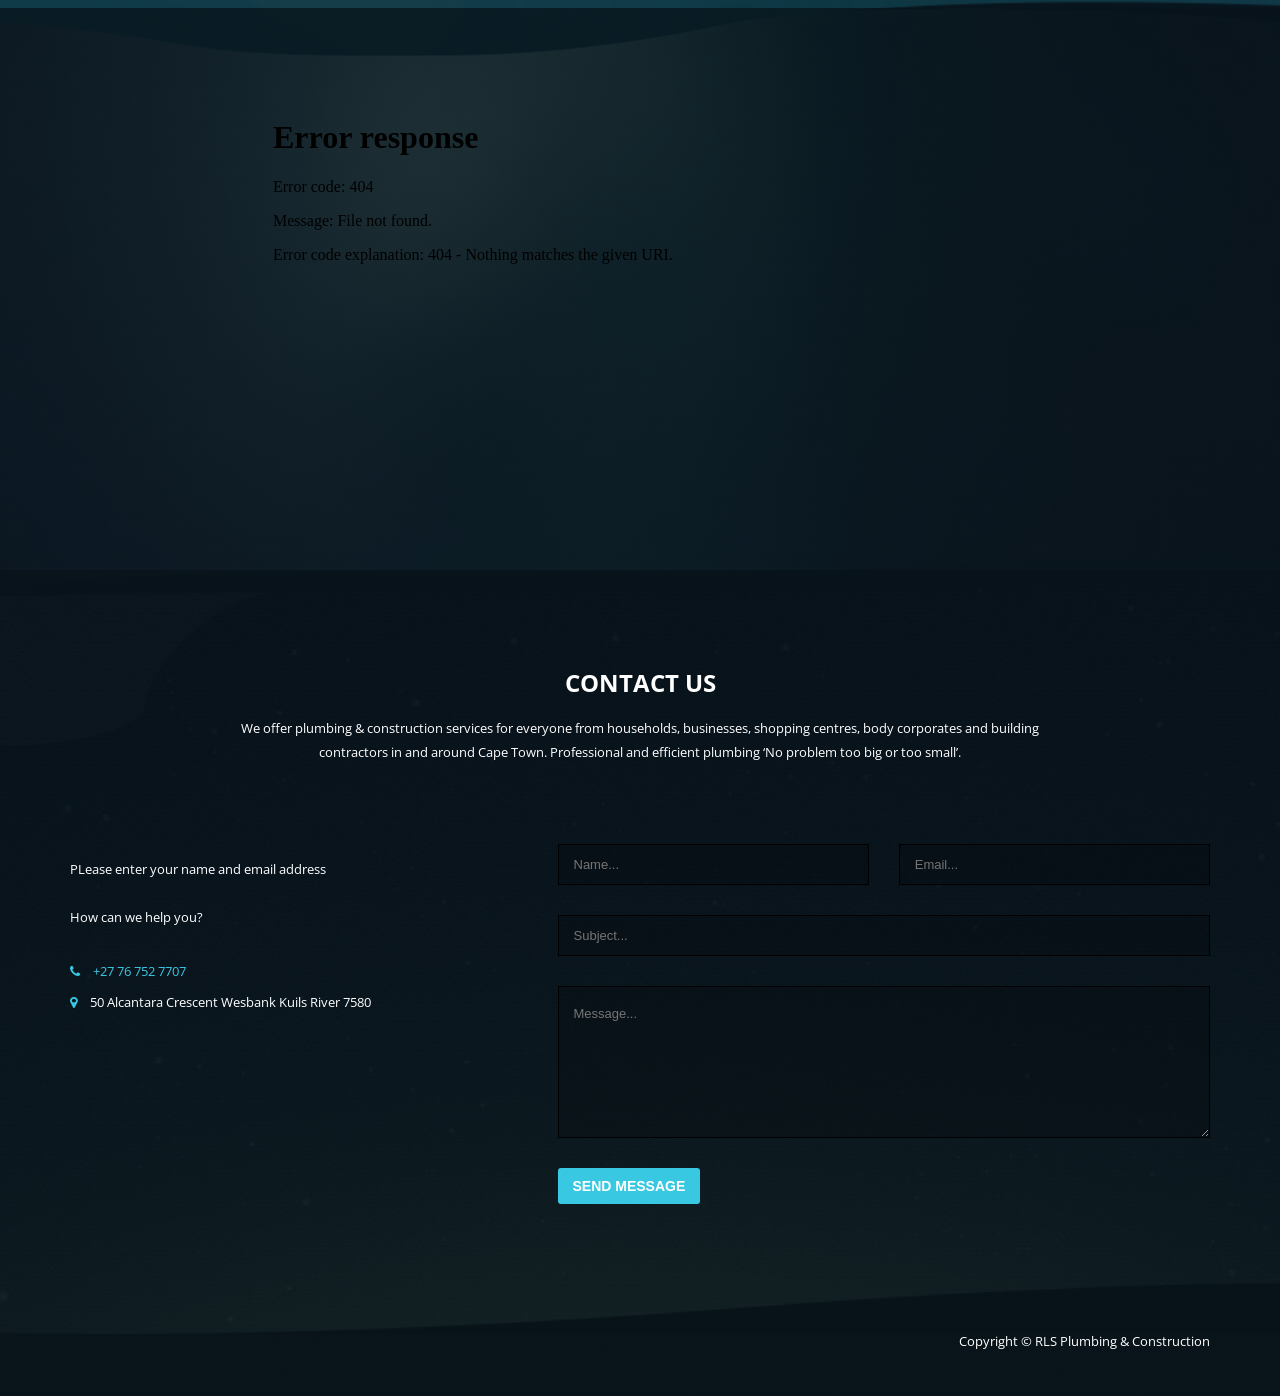
==== commit 28c3acec: "Enable Netlify Forms for contact submissions - mark form as a Netlify Form with honeypot spam protec" ====
--- a/index.html
+++ b/index.html
@@ -204,23 +204,30 @@
                </div> <!-- .col-md-5 -->
                <div class="col-md-7">
                     <div class="row">
-                        <form class="contact-form" action="#" method="post">
-                           <fieldset class="col-md-6">
-                               <input type="text" name="name" placeholder="Name...">
-                           </fieldset>
-                           <fieldset class="col-md-6">
-                               <input type="email" name="email" placeholder="Email...">
-                           </fieldset>
-                           <fieldset class="col-md-12">
-                               <input type="text" name="subject" placeholder="Subject...">
-                           </fieldset>
-                           <fieldset class="col-md-12">
-                               <textarea name="message" id="message" cols="30" rows="5" placeholder="Message..."></textarea>
-                           </fieldset>
-                           <fieldset class="col-md-12">
-                               <input type="submit" value="Send Message" class="main-button">
-                           </fieldset>
-                        </form>
+                         <form class="contact-form" name="contact" method="POST" action="/thanks.html" data-netlify="true" netlify-honeypot="bot-field" id="contact-form">
+                            <input type="hidden" name="form-name" value="contact">
+                            <p class="hidden-field">
+                                <label>Do not fill this out if you are human: <input name="bot-field"></label>
+                            </p>
+                            <fieldset class="col-md-6">
+                                <input type="text" name="name" placeholder="Name..." required>
+                            </fieldset>
+                            <fieldset class="col-md-6">
+                                <input type="email" name="email" placeholder="Email..." required>
+                            </fieldset>
+                            <fieldset class="col-md-12">
+                                <input type="text" name="subject" placeholder="Subject...">
+                            </fieldset>
+                            <fieldset class="col-md-12">
+                                <textarea name="message" id="message" cols="30" rows="5" placeholder="Message..." required></textarea>
+                            </fieldset>
+                            <fieldset class="col-md-12">
+                                <input type="submit" value="Send Message" class="main-button">
+                            </fieldset>
+                            <fieldset class="col-md-12">
+                                <p class="form-status" id="form-status" role="status" aria-live="polite"></p>
+                            </fieldset>
+                         </form>
                     </div> <!-- .row -->
                </div> <!-- .col-md-8 -->
             </div> <!-- .row -->
@@ -243,5 +250,37 @@
     <script src="js/vendor/jquery-1.10.1.min.js"></script>
     <script src="js/plugins.js"></script>
     <script src="js/mobile-menu.js"></script>
+    <script>
+    (function() {
+        var form = document.getElementById('contact-form');
+        if (!form) { return; }
+        var status = document.getElementById('form-status');
+        var submit = form.querySelector('input[type="submit"]');
+
+        form.addEventListener('submit', function(e) {
+            e.preventDefault();
+            status.className = 'form-status';
+            status.textContent = 'Sending your message...';
+            submit.disabled = true;
+
+            fetch('/', {
+                method: 'POST',
+                headers: { 'Content-Type': 'application/x-www-form-urlencoded' },
+                body: new URLSearchParams(new FormData(form)).toString()
+            }).then(function(res) {
+                if (!res.ok) { throw new Error('Request failed'); }
+                form.reset();
+                status.className = 'form-status form-status-success';
+                status.textContent = 'Thank you! Your message has been sent. We will be in touch shortly.';
+            }).catch(function() {
+                status.className = 'form-status form-status-error';
+                status.textContent = 'Sorry, something went wrong. Please email us directly or call +27 76 752 7707.';
+            }).then(function() {
+                submit.disabled = false;
+            });
+        });
+    })();
+    </script>
+
 </body>
 </html>
--- a/css/templatemo_style.css
+++ b/css/templatemo_style.css
@@ -886,3 +886,29 @@
     margin-bottom: 30px;
   }
 }
+
+/* Contact Form */
+.hidden-field {
+  position: absolute;
+  left: -9999px;
+  width: 1px;
+  height: 1px;
+  overflow: hidden;
+}
+
+.form-status {
+  margin: 5px 0 0;
+  padding: 0;
+  font-size: 14px;
+  line-height: 1.5;
+  color: transparent;
+}
+
+.form-status-success {
+  color: #4caf50;
+}
+
+.form-status-error {
+  color: #e64c3c;
+}
+
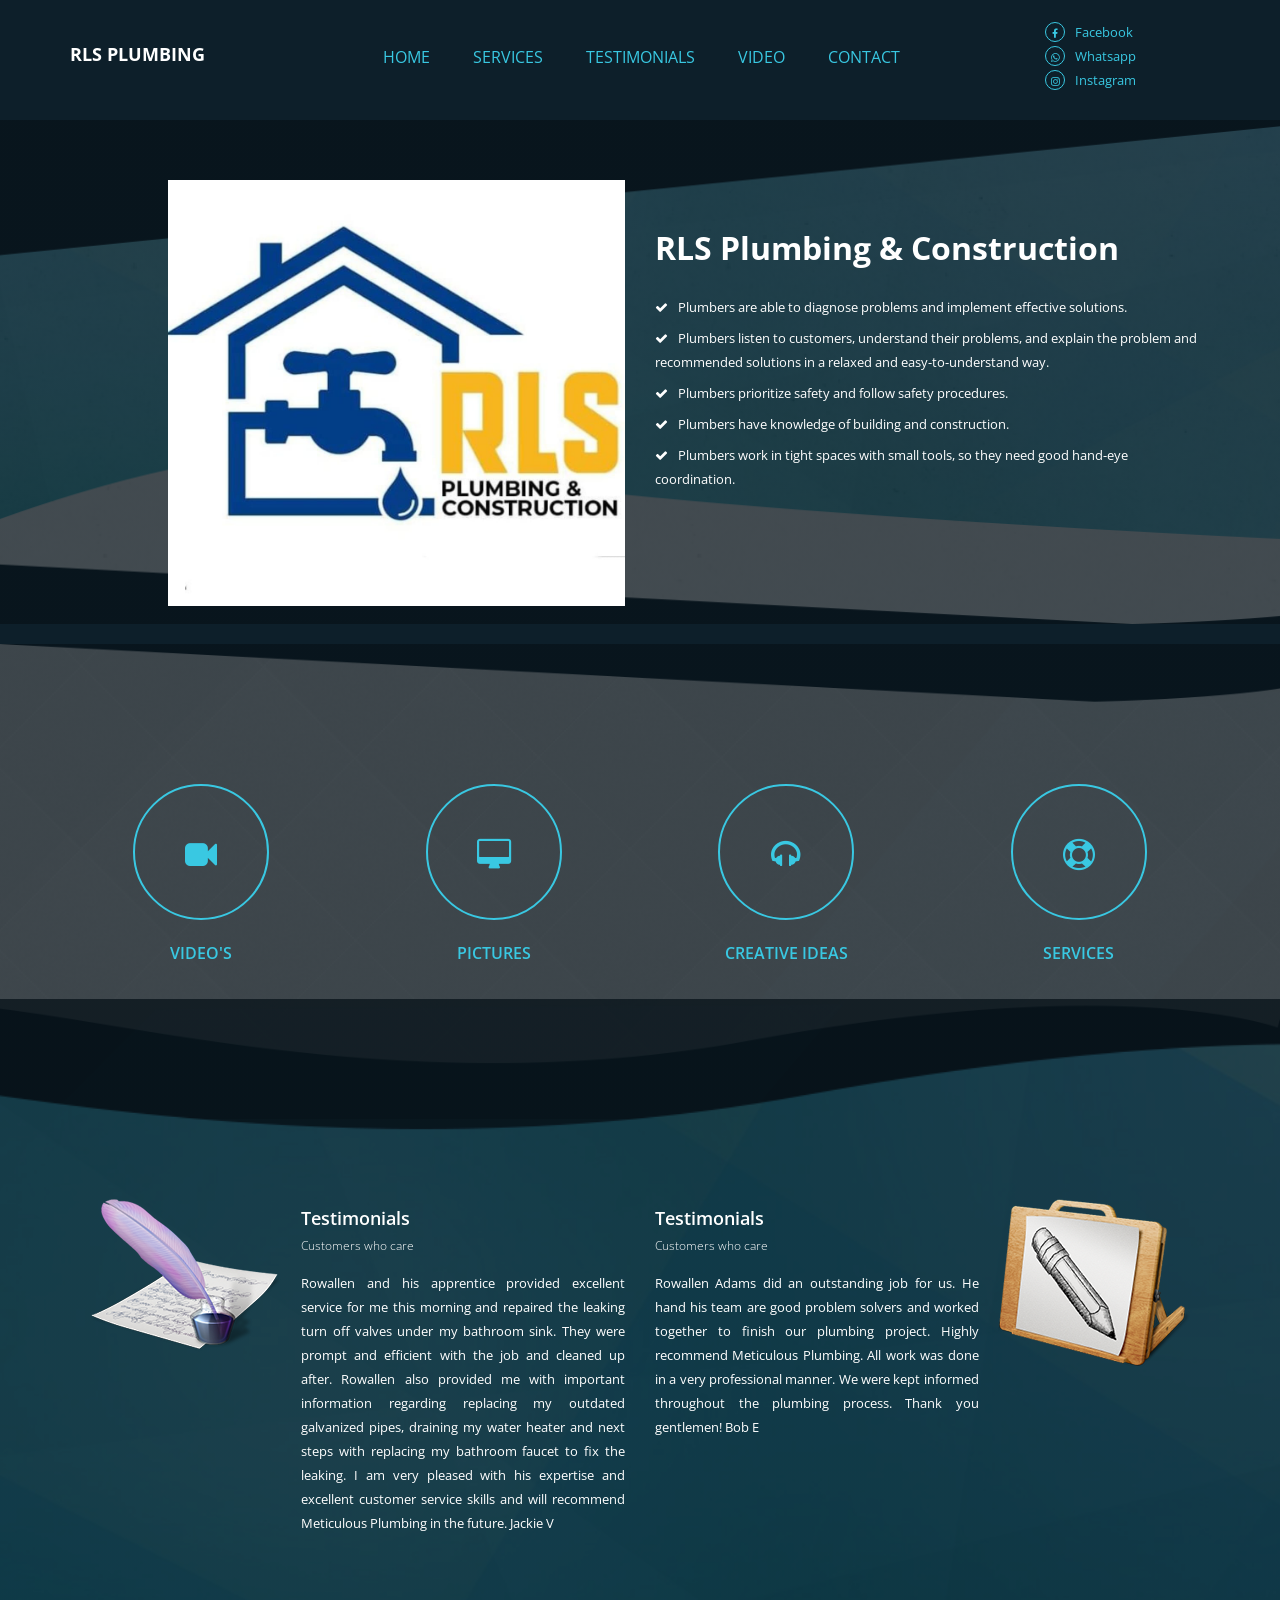
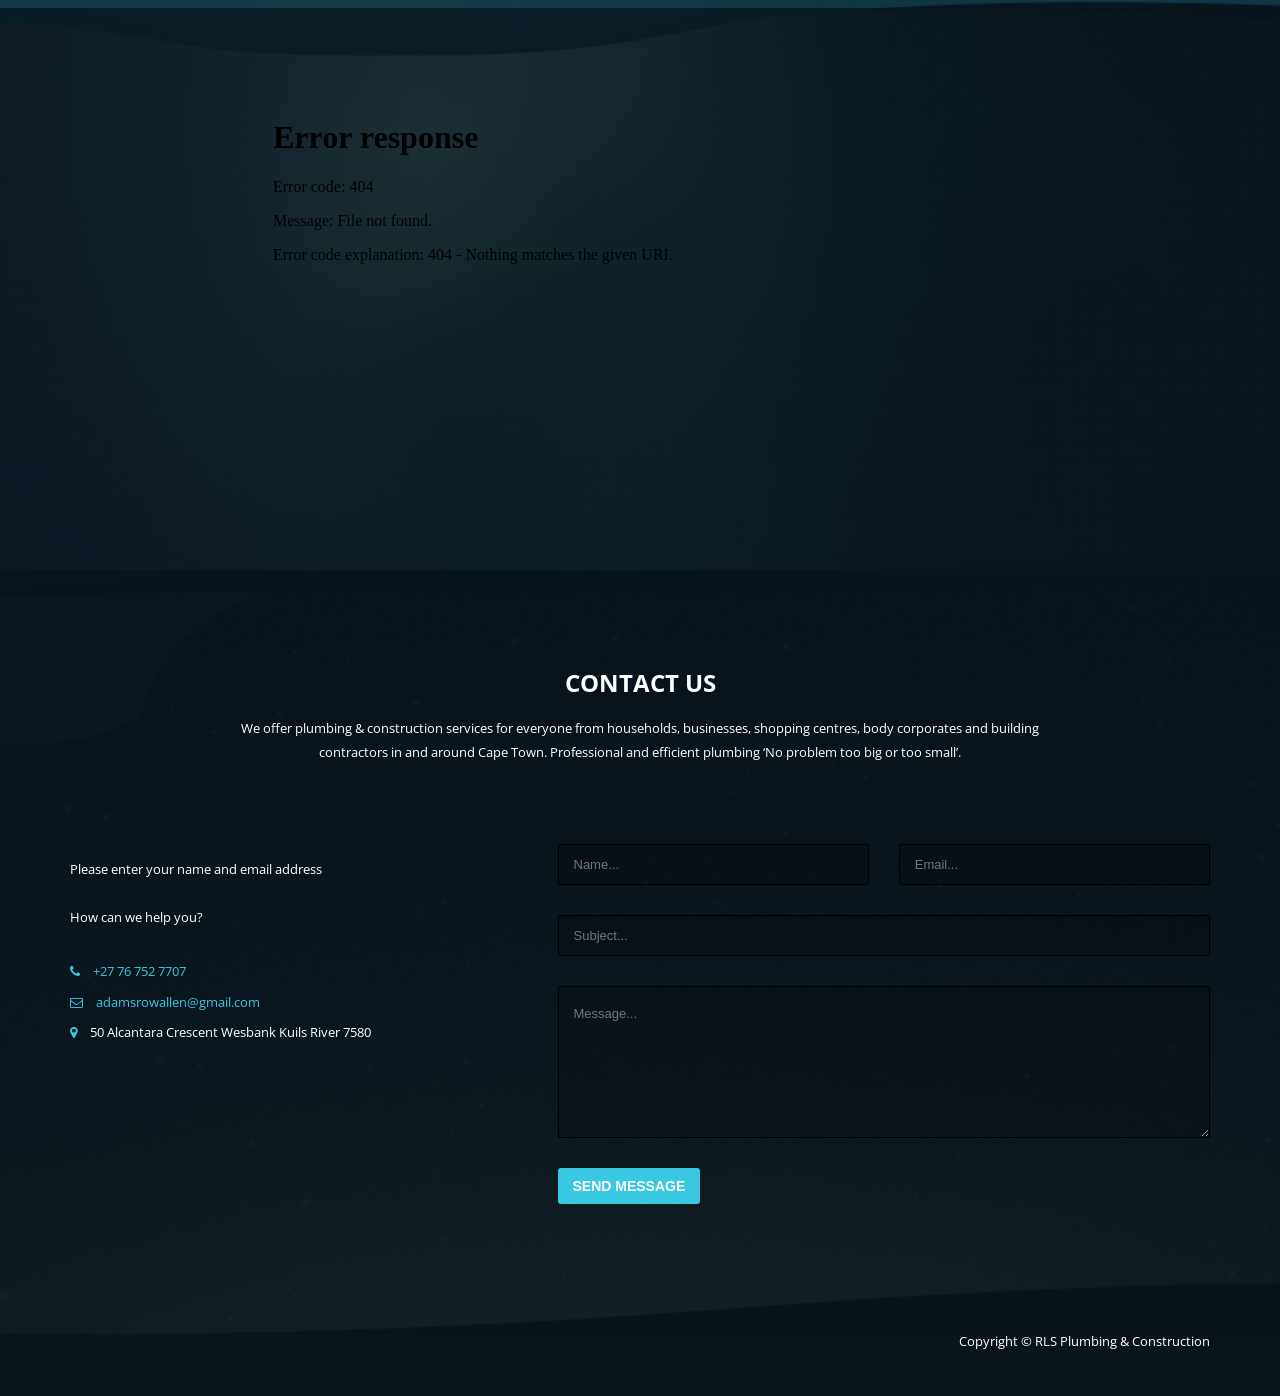
==== commit 7f0d84b4: "Add contact email to contact details - add mailto link for adamsrowallen@gmail.com - reference the a" ====
--- a/index.html
+++ b/index.html
@@ -195,13 +195,14 @@
                 </div>
             </div>
             <div class="row">
-               <div class="col-md-5 contact-info">
-                   <p>PLease enter your name and email address <br><br>How can we help you?</p>
-                   <ul>
-                       <li><i class="fa fa-phone"></i> <a href="tel:+27767527707">+27 76 752 7707</a></li>
-                       <li><i class="fa fa-map-marker"></i> 50 Alcantara Crescent Wesbank Kuils River 7580 </li>
-                   </ul>
-               </div> <!-- .col-md-5 -->
+                <div class="col-md-5 contact-info">
+                    <p>Please enter your name and email address <br><br>How can we help you?</p>
+                    <ul>
+                        <li><i class="fa fa-phone"></i> <a href="tel:+27767527707">+27 76 752 7707</a></li>
+                        <li><i class="fa fa-envelope-o"></i> <a href="mailto:adamsrowallen@gmail.com">adamsrowallen@gmail.com</a></li>
+                        <li><i class="fa fa-map-marker"></i> 50 Alcantara Crescent Wesbank Kuils River 7580 </li>
+                    </ul>
+                </div> <!-- .col-md-5 -->
                <div class="col-md-7">
                     <div class="row">
                          <form class="contact-form" name="contact" method="POST" action="/thanks.html" data-netlify="true" netlify-honeypot="bot-field" id="contact-form">
@@ -274,7 +275,7 @@
                 status.textContent = 'Thank you! Your message has been sent. We will be in touch shortly.';
             }).catch(function() {
                 status.className = 'form-status form-status-error';
-                status.textContent = 'Sorry, something went wrong. Please email us directly or call +27 76 752 7707.';
+                status.textContent = 'Sorry, something went wrong. Please email us at adamsrowallen@gmail.com or call +27 76 752 7707.';
             }).then(function() {
                 submit.disabled = false;
             });
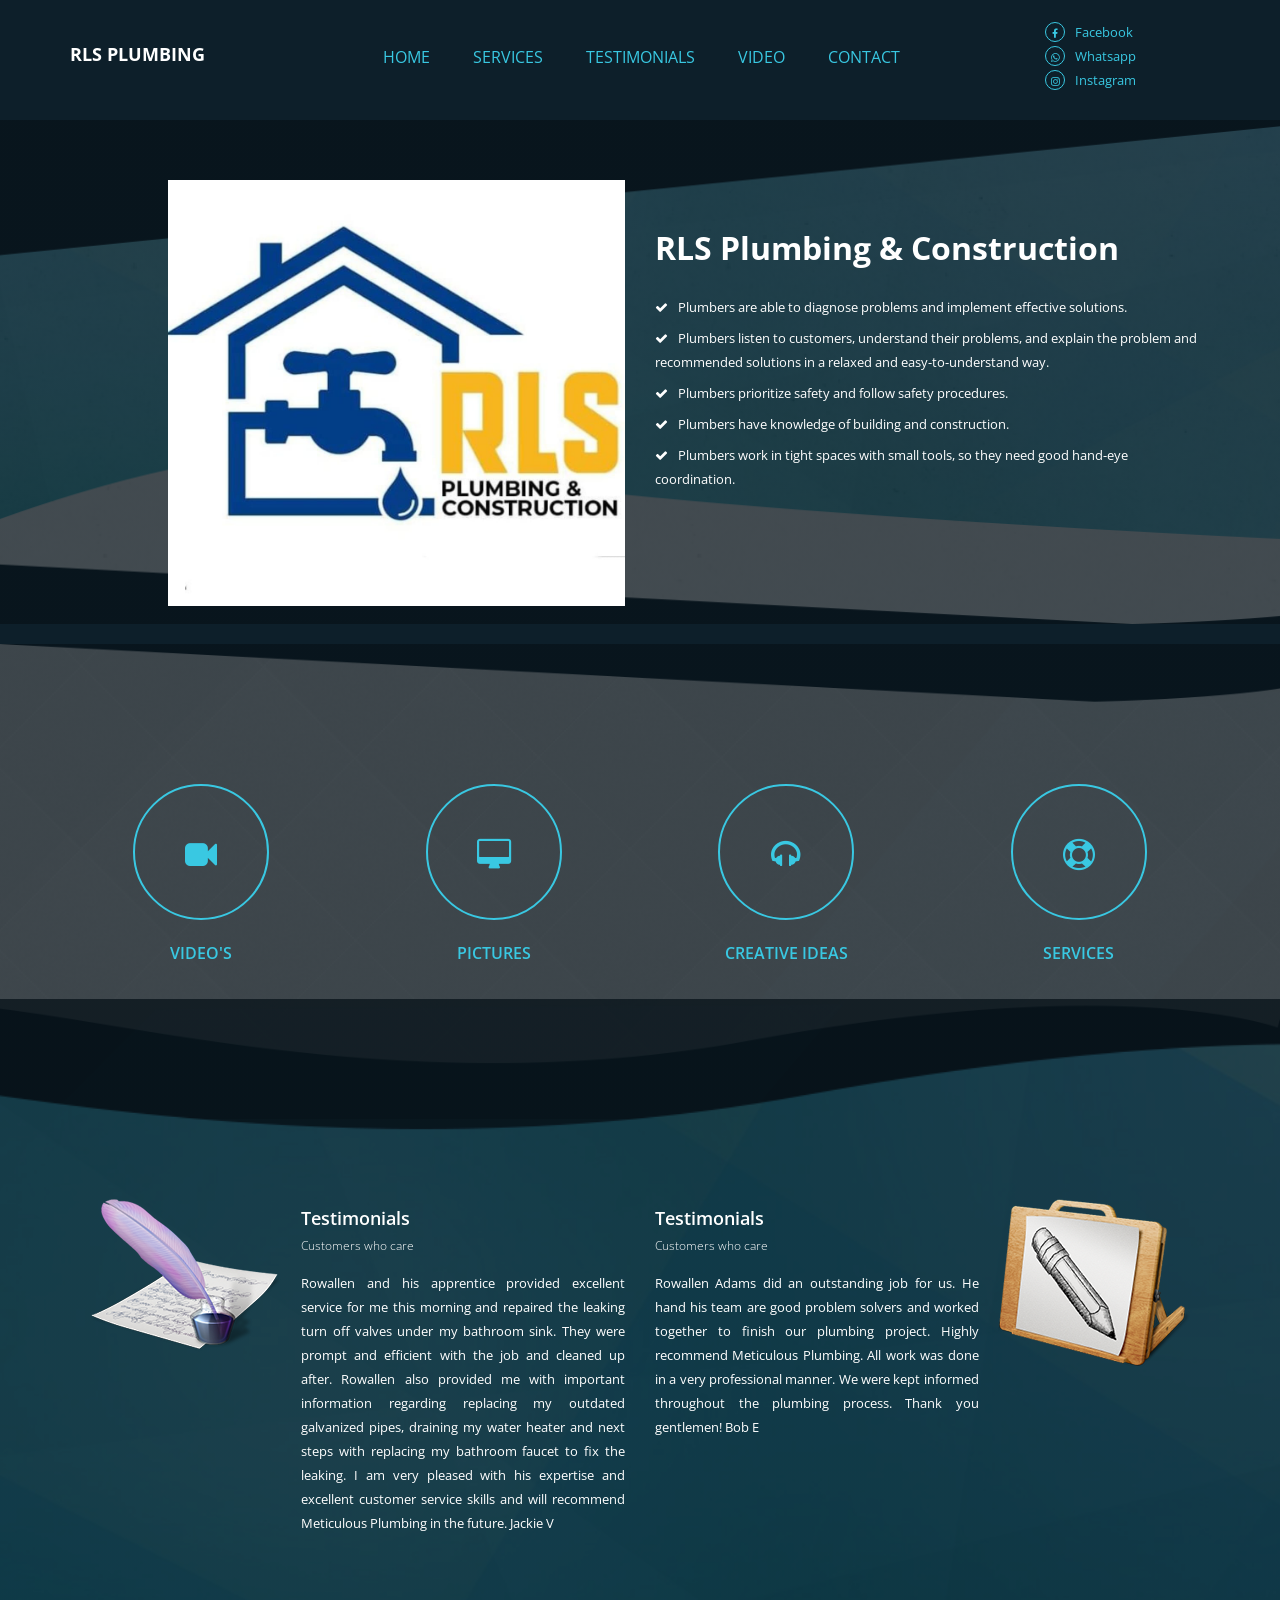
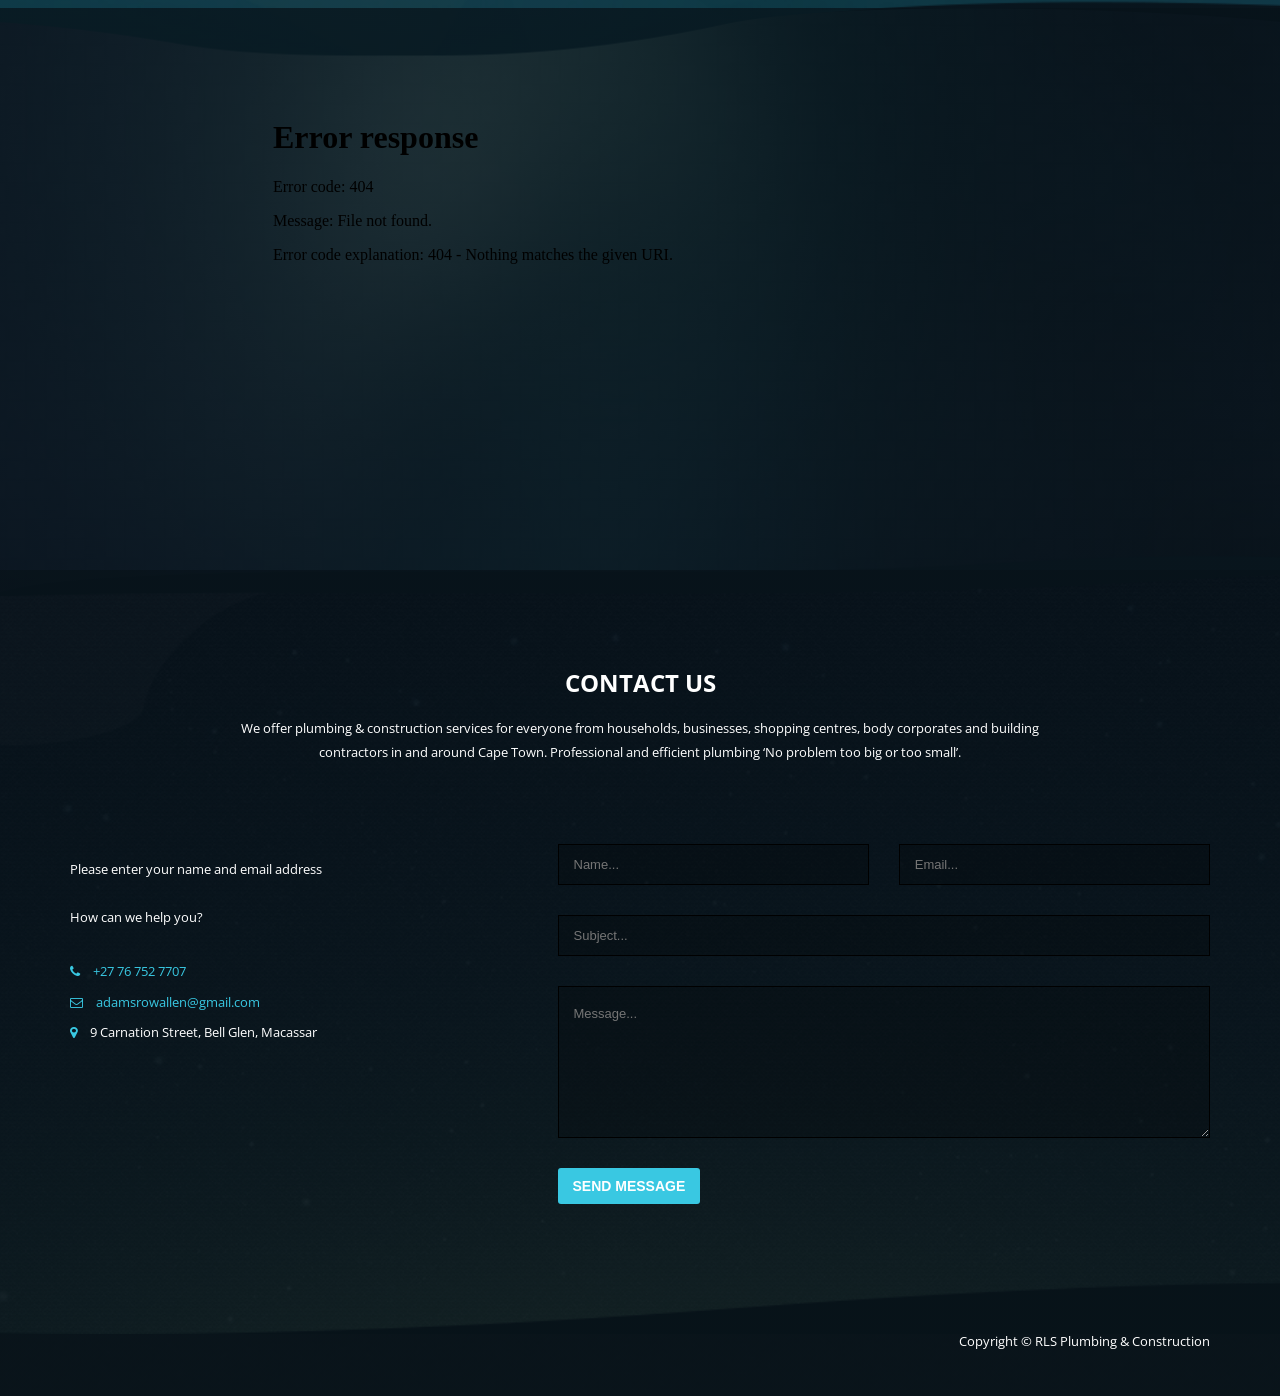
==== commit d080aec0: "Update business address" ====
--- a/index.html
+++ b/index.html
@@ -84,7 +84,7 @@
                 <div class="col-lg-6 col-md-6 col-sm-6 col-xs-12">
                     <h3 class="topc-title">RLS Plumbing & Construction</h3>
                     <ul>
-                        <li><i class="fa fa-check"></i>Plumbers are able to diagnose problems and implement effective solutions.<li>
+                        <li><i class="fa fa-check"></i>Plumbers are able to diagnose problems and implement effective solutions.</li>
                         <li><i class="fa fa-check"></i>Plumbers listen to customers, understand their problems, and explain the problem and recommended solutions in a relaxed and easy-to-understand way.</li>
                         <li><i class="fa fa-check"></i>Plumbers prioritize safety and follow safety procedures.</li>
                         <li><i class="fa fa-check"></i>Plumbers have knowledge of building and construction. </li>
@@ -200,7 +200,7 @@
                     <ul>
                         <li><i class="fa fa-phone"></i> <a href="tel:+27767527707">+27 76 752 7707</a></li>
                         <li><i class="fa fa-envelope-o"></i> <a href="mailto:adamsrowallen@gmail.com">adamsrowallen@gmail.com</a></li>
-                        <li><i class="fa fa-map-marker"></i> 50 Alcantara Crescent Wesbank Kuils River 7580 </li>
+                        <li><i class="fa fa-map-marker"></i> 9 Carnation Street, Bell Glen, Macassar </li>
                     </ul>
                 </div> <!-- .col-md-5 -->
                <div class="col-md-7">
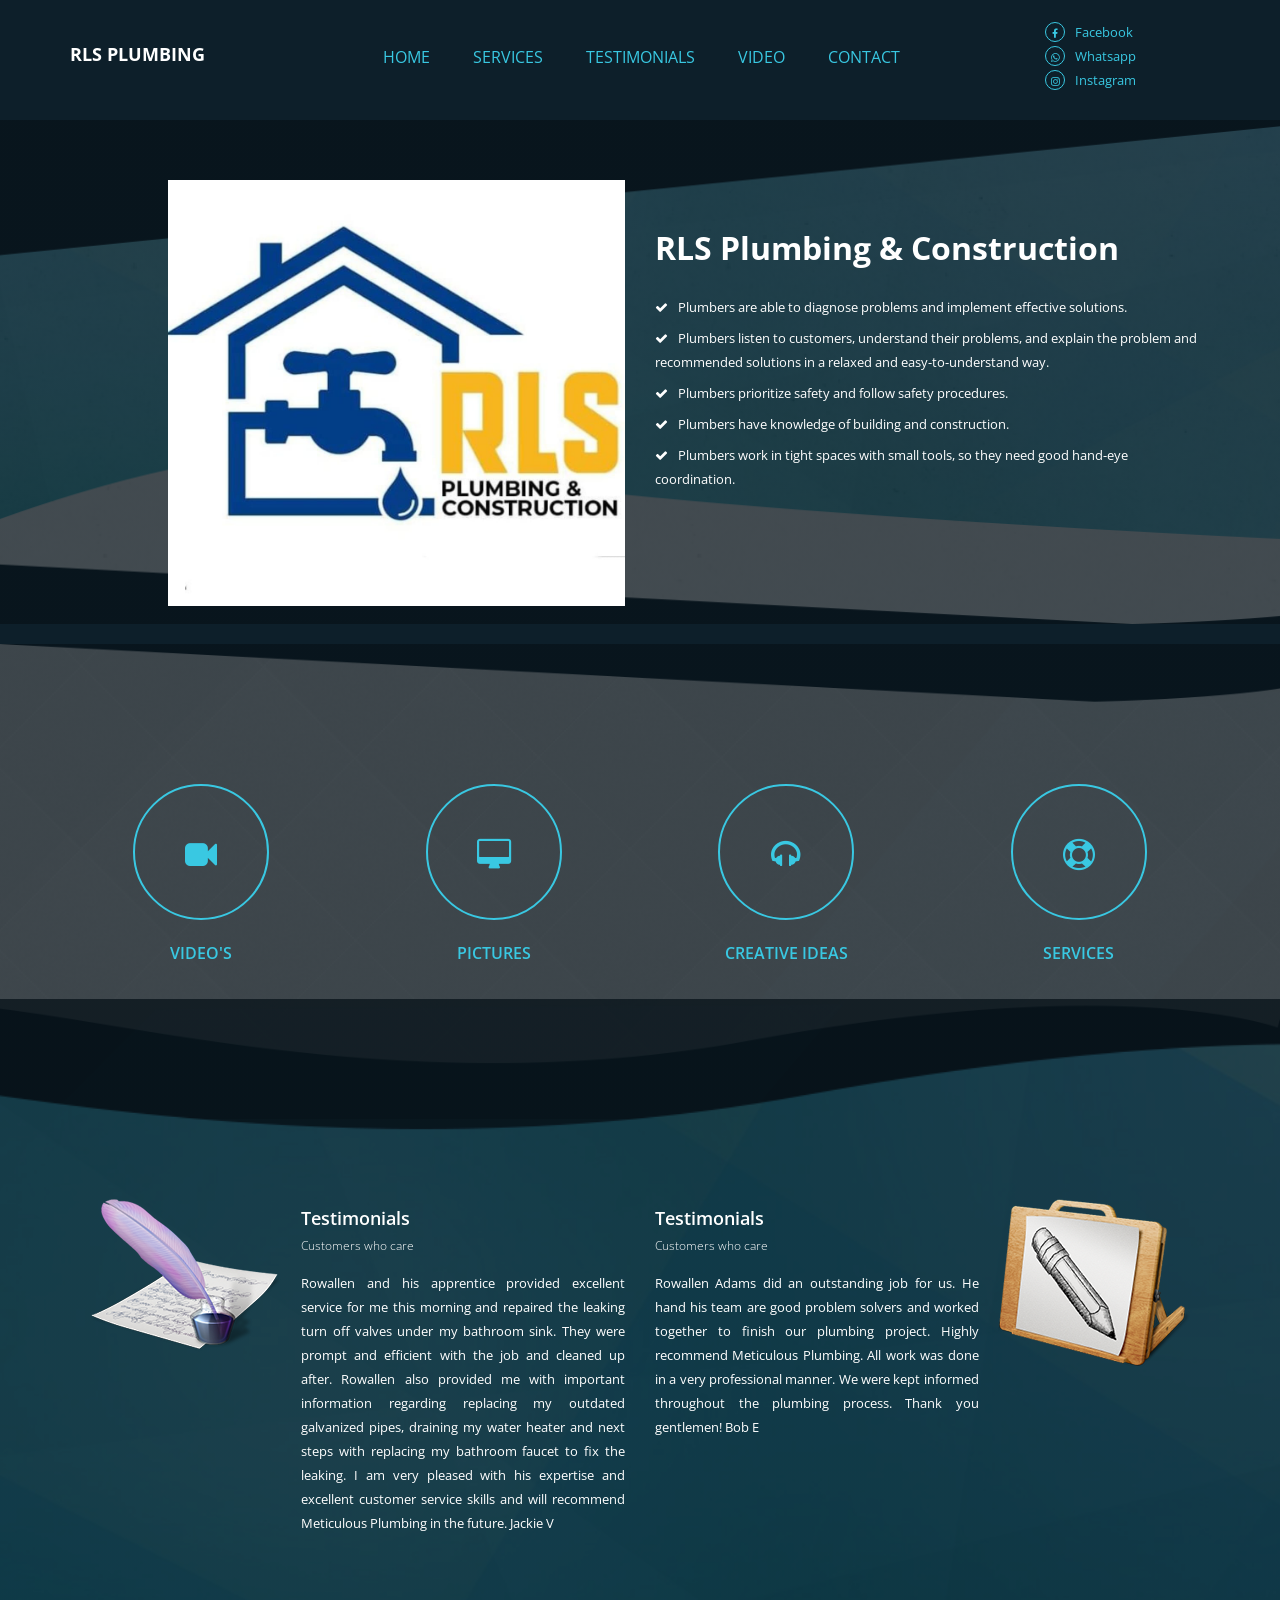
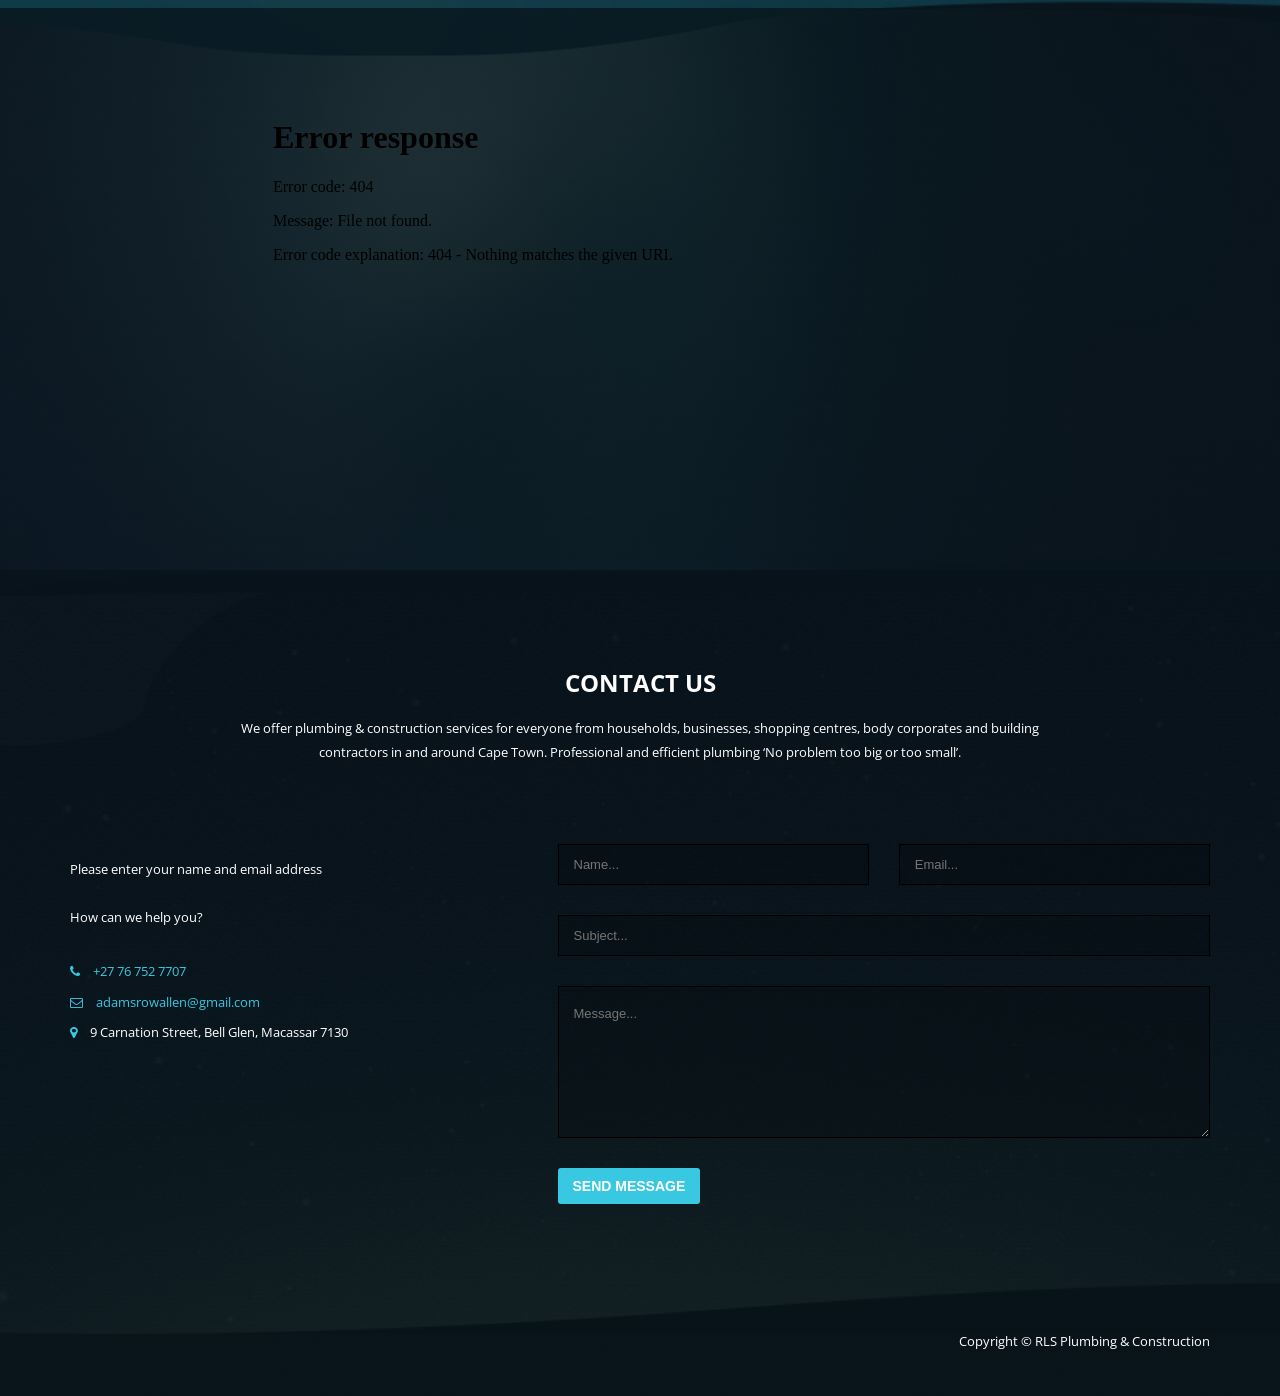
==== commit 43182d07: "Add postal code to business address" ====
--- a/index.html
+++ b/index.html
@@ -200,7 +200,7 @@
                     <ul>
                         <li><i class="fa fa-phone"></i> <a href="tel:+27767527707">+27 76 752 7707</a></li>
                         <li><i class="fa fa-envelope-o"></i> <a href="mailto:adamsrowallen@gmail.com">adamsrowallen@gmail.com</a></li>
-                        <li><i class="fa fa-map-marker"></i> 9 Carnation Street, Bell Glen, Macassar </li>
+                        <li><i class="fa fa-map-marker"></i> 9 Carnation Street, Bell Glen, Macassar 7130 </li>
                     </ul>
                 </div> <!-- .col-md-5 -->
                <div class="col-md-7">
